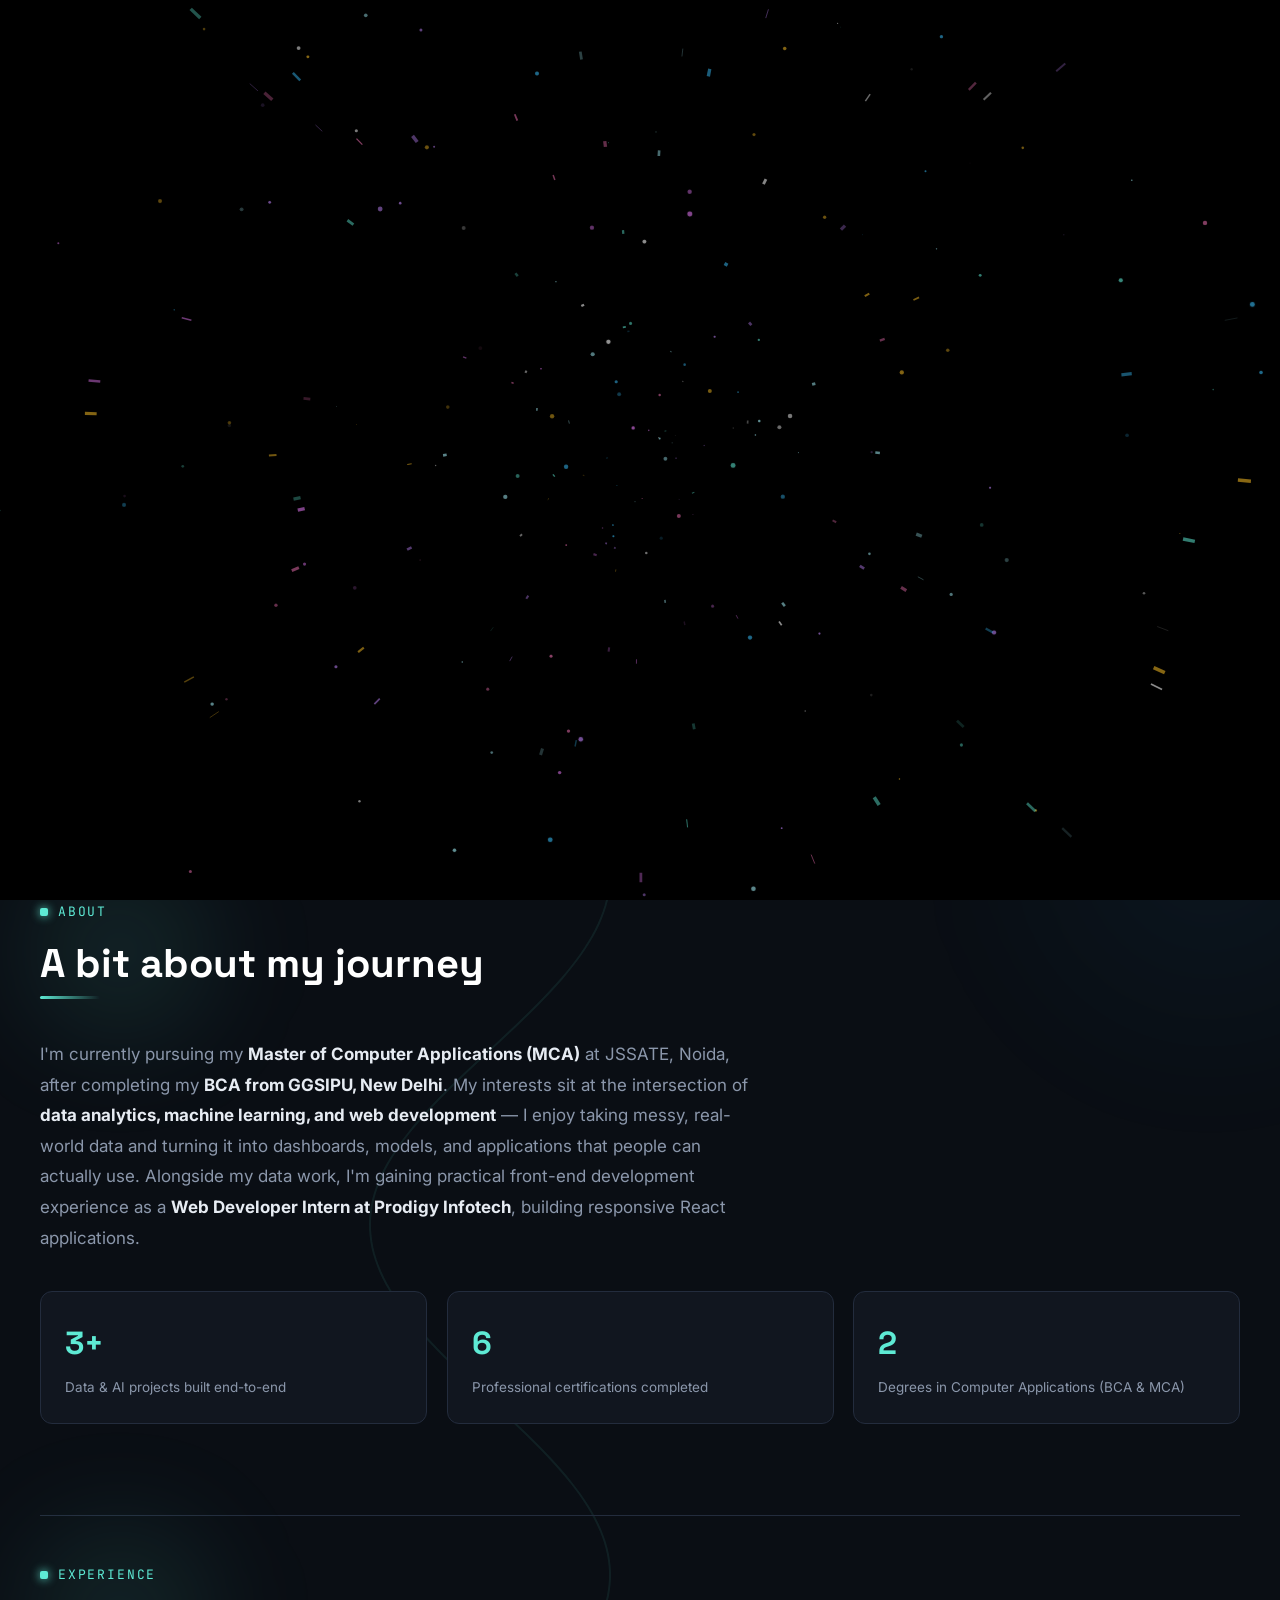
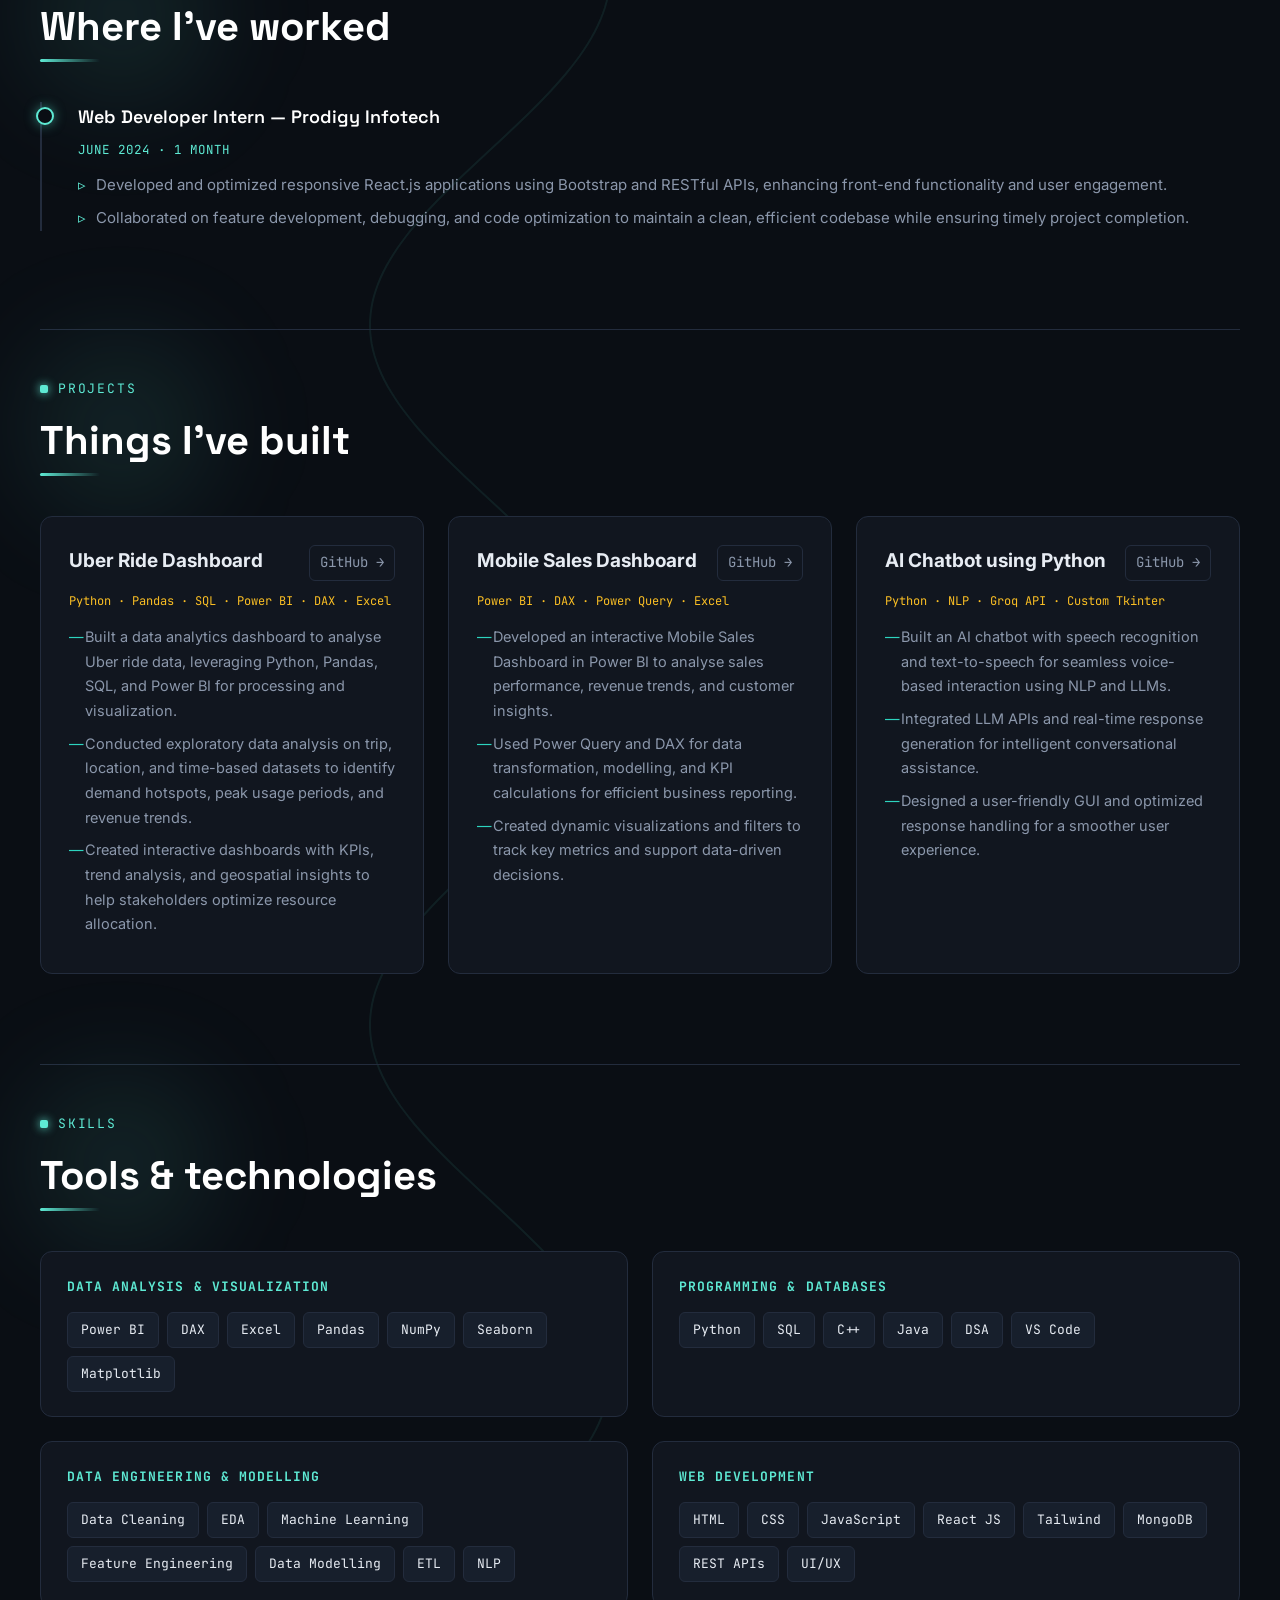
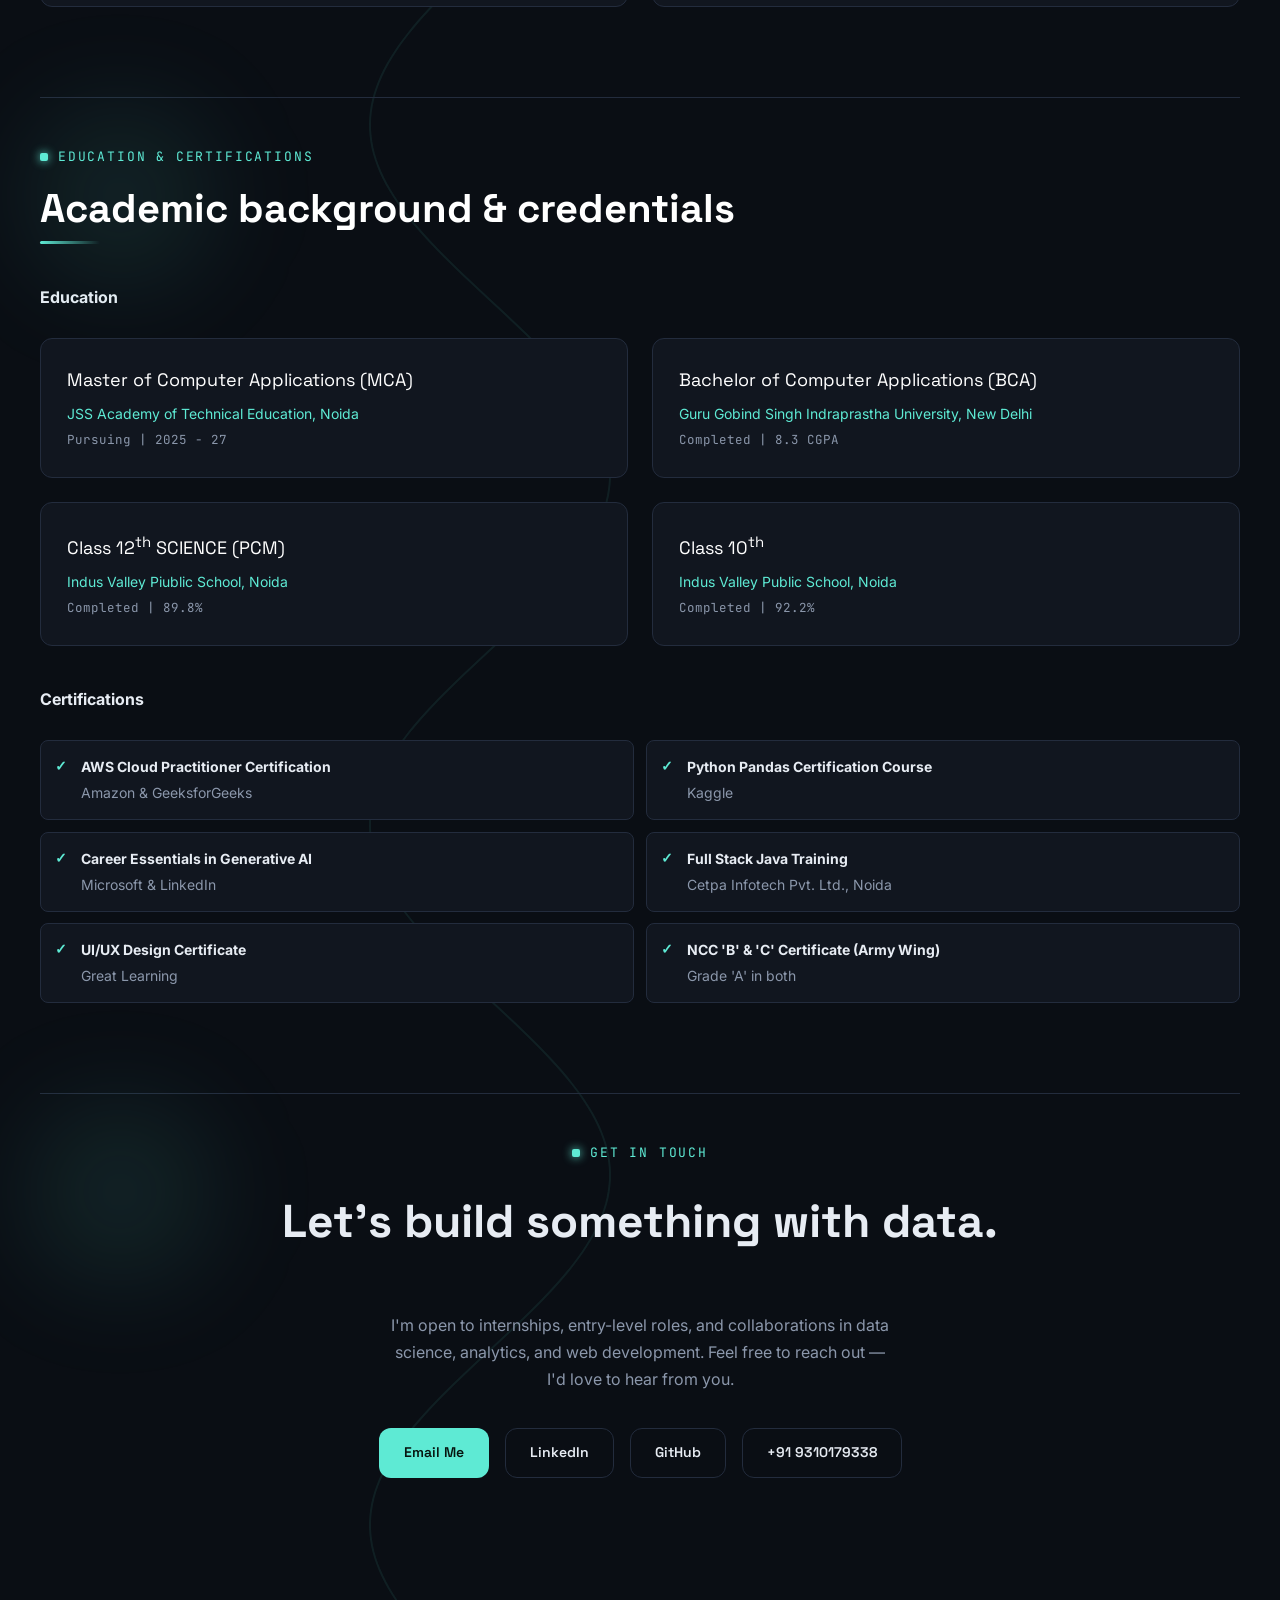
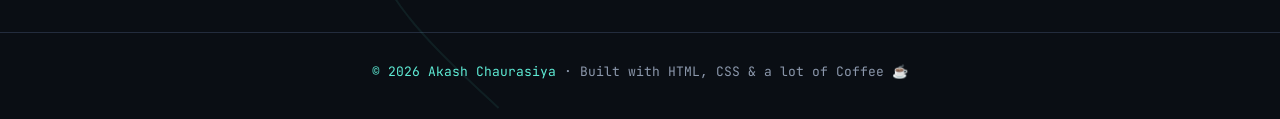
==== index.html @ 3602e700 "Rename portfolio.html to index.html" ====
<!DOCTYPE html>
<html lang="en">

<head>
    <meta charset="UTF-8">
    <meta name="viewport" content="width=device-width, initial-scale=1.0">
    <title>Akash Chaurasiya Portfolio</title>
    <link rel="preconnect" href="https://fonts.googleapis.com">
    <link rel="preconnect" href="https://fonts.gstatic.com" crossorigin>
    <link
        href="https://fonts.googleapis.com/css2?family=Space+Grotesk:wght@400;500;600;700&family=Inter:wght@400;500;600&family=JetBrains+Mono:wght@400;500;600&display=swap"
        rel="stylesheet">

    <link rel="stylesheet" href="style.css">
</head>

<body>
    <!-- CINEMATIC LETTERBOX -->
    <div id="lb-top"></div>
    <div id="lb-bottom"></div>

    <!-- BIG BANG INTRO OVERLAY -->
    <div id="bb-overlay">
        <canvas id="bb-canvas"></canvas>
        <div id="bb-flash"></div>
        <div id="bb-title">
            <div class="big">Welcome to my PORTFOLIO</div>
            <div class="sub">Data Science · AI/ML · Analytics</div>
        </div>
    </div>

    <!-- VIGNETTE -->
    <div id="vignette"></div>

    <!-- MAIN CONTENT -->
    <div id="main-content">

        <!-- BG -->
        <canvas id="starfield"></canvas>
        <div class="planet p1"></div>
        <div class="planet p2"></div>
        <div class="planet p3"></div>
        <div class="planet p4"></div>
        <div class="orb o1"></div>
        <div class="orb o2"></div>
        <div class="orb o3"></div>
        <div class="ship">
            <div class="trail"></div>
            <svg viewBox="0 0 64 64" fill="none" xmlns="http://www.w3.org/2000/svg">
                <path d="M32 2 C40 16 46 30 46 42 C46 50 40 56 32 60 C24 56 18 50 18 42 C18 30 24 16 32 2 Z"
                    fill="#cdd6e4" />
                <path d="M32 2 C40 16 46 30 46 42 C46 46 44 50 41 53 L32 30 Z" fill="#8b97ab" />
                <circle cx="32" cy="24" r="6" fill="#5eead4" />
                <path d="M18 42 C10 44 6 52 6 58 C12 56 18 52 22 46 Z" fill="#5eead4" />
                <path d="M46 42 C54 44 58 52 58 58 C52 56 46 52 42 46 Z" fill="#5eead4" />
                <path d="M27 58 C27 64 37 64 37 58 C34 60 30 60 27 58 Z" fill="#fbbf24" />
            </svg>
        </div>
        <div class="ship2">
            <div class="trail"></div>
            <svg viewBox="0 0 64 64" fill="none" xmlns="http://www.w3.org/2000/svg">
                <path d="M32 2 C40 16 46 30 46 42 C46 50 40 56 32 60 C24 56 18 50 18 42 C18 30 24 16 32 2 Z"
                    fill="#c084fc" />
                <circle cx="32" cy="24" r="5" fill="#e9d5ff" />
                <path d="M18 42 C10 44 6 52 6 58 C12 56 18 52 22 46 Z" fill="#a855f7" />
                <path d="M46 42 C54 44 58 52 58 58 C52 56 46 52 42 46 Z" fill="#a855f7" />
                <path d="M27 58 C27 64 37 64 37 58 C34 60 30 60 27 58 Z" fill="#fbbf24" />
            </svg>
        </div>
        <div class="rail L">
            <div class="beam" style="left:30%;animation-duration:6s;animation-delay:0s;"></div>
            <div class="beam" style="left:62%;animation-duration:8.5s;animation-delay:-3s;"></div>
            <div class="beam" style="left:82%;animation-duration:5s;animation-delay:-1.5s;"></div>
        </div>
        <div class="rail R">
            <div class="beam" style="left:24%;animation-duration:7s;animation-delay:-2s;"></div>
            <div class="beam" style="left:56%;animation-duration:5.5s;animation-delay:-4s;"></div>
            <div class="beam" style="left:78%;animation-duration:9.5s;animation-delay:0s;"></div>
        </div>

        <!-- SVG SCROLL PATH -->
        <div id="scroll-path-wrap">
            <svg id="scroll-path-svg" xmlns="http://www.w3.org/2000/svg">
                <defs>
                    <linearGradient id="pathGrad" x1="0%" y1="0%" x2="0%" y2="100%">
                        <stop offset="0%" stop-color="#5eead4" />
                        <stop offset="50%" stop-color="#38bdf8" />
                        <stop offset="100%" stop-color="#c084fc" />
                    </linearGradient>
                </defs>
                <path id="path-track" d="" />
                <path id="path-progress" d="" />
            </svg>
        </div>
        <div class="path-pointer" id="path-dot">
            <div class="pring"></div>
            <div class="pring"></div>
            <div class="pring"></div>
            <div class="ph"></div>
            <div class="pv"></div>
        </div>

        <!-- NAV -->
        <header>
            <nav>
                <div class="logo">akash<span>.</span>dev</div>
                <ul>
                    <li><a href="#about">About</a></li>
                    <li><a href="#experience">Experience</a></li>
                    <li><a href="#projects">Projects</a></li>
                    <li><a href="#skills">Skills</a></li>
                    <li><a href="#education">Education</a></li>
                    <li><a href="#contact">Contact</a></li>
                </ul>
            </nav>
        </header>

        <!-- HERO -->
        <section class="hero wrap">
            <div>
                <div class="hero-tag">Data Science · Machine Learning · Analytics</div>
                <h1>Hi, I'm <span class="glitch name" data-text="Akash Chaurasiya">Akash Chaurasiya</span> —<br>
                    I turn raw data into <span class="grad">decisions worth acting on.</span></h1>
                <p class="lead">MCA student and aspiring Data Scientist with hands-on experience in Python, SQL, Power
                    BI and full-stack development. I build dashboards, models and tools that make data easy to
                    understand and act on.</p>
                <div class="cta-row">
                    <a href="#projects" class="btn btn-p">View Projects</a>
                    <a href="#contact" class="btn btn-g">Get in Touch</a>
                    <a href="RESUME.pdf" class="btn btn-g" target="_blank">Download Resume</a>
                </div>
            </div>
            <div class="terminal">
                <div class="tbar">
                    <span class="dot r"></span><span class="dot y"></span><span class="dot g"></span>
                    <span class="ttitle">profile.py</span>
                </div>

                <div class="tbody">
                    <div><span class="c3">class</span> <span class="c1">DataScientist</span>:</div>
                    <div>&nbsp;&nbsp;<span class="c3">def</span> <span class="c1">__init__</span>(self):</div>
                    <div>&nbsp;&nbsp;&nbsp;&nbsp;self.name = <span class="c2">"Akash Chaurasiya"</span></div>
                    <div>&nbsp;&nbsp;&nbsp;&nbsp;self.role = <span class="c2">"Aspiring Data Scientist"</span></div>
                    <div>&nbsp;&nbsp;&nbsp;&nbsp;self.education = <span class="c2">"MCA, JSSATE Noida"</span></div>
                    <div>&nbsp;&nbsp;&nbsp;&nbsp;self.tools = [<span class="c2">"Python"</span>, <span
                            class="c2">"SQL"</span>, <span class="c2">"Power BI"</span>, <span
                            class="c2">"React"</span>,<span class="c2">"New technologies"</span>]</div>
                    <br>
                    <div>&nbsp;&nbsp;<span class="c3">def</span> <span class="c1">done</span>(self):</div>
                    <div>&nbsp;&nbsp;&nbsp;&nbsp;<span class="c3">return</span> <span class="c2">"Web Dev Intern @
                            Prodigy Infotech"</span></div>
                    <br>

                    <div class="typing-container">
                        <span class="out">&gt;&gt;&gt;&nbsp;</span><span id="type-line1" class="out"></span><span
                            id="cursor1" class="cursor"></span>
                    </div>

                    <div class="typing-container" id="output-wrapper" style="display: none; margin-top: 4px;">
                        <span id="type-line2" class="c2"></span><span id="cursor2" class="cursor"
                            style="display: none;"></span>
                    </div>
                </div>
            </div>
        </section>

        <!-- ABOUT -->
        <section id="about" class="wrap">
            <div class="sh rv">
                <div class="eyebrow">About</div>
                <h2 class="stitle">A bit about my journey</h2>
            </div>
            <p class="about-text rv">I'm currently pursuing my <strong>Master of Computer Applications (MCA)</strong> at
                JSSATE, Noida, after completing my <strong>BCA from GGSIPU, New Delhi</strong>. My interests sit at the
                intersection of <strong>data analytics, machine learning, and web development</strong> — I enjoy taking
                messy, real-world data and turning it into dashboards, models, and applications that people can actually
                use. Alongside my data work, I'm gaining practical front-end development experience as a <strong>Web
                    Developer Intern at Prodigy Infotech</strong>, building responsive React applications.</p>
            <div class="about-grid g3">
                <div class="rv stat">
                    <div class="num">3+</div>
                    <div class="num-label">Data &amp; AI projects built end-to-end</div>
                </div>
                <div class="rv stat">
                    <div class="num">6</div>
                    <div class="num-label">Professional certifications completed</div>
                </div>
                <div class="rv stat">
                    <div class="num">2</div>
                    <div class="num-label">Degrees in Computer Applications (BCA &amp; MCA)</div>
                </div>
            </div>
        </section>

        <!-- EXPERIENCE -->
        <section id="experience" class="wrap">
            <div class="sh rv">
                <div class="eyebrow">Experience</div>
                <h2 class="stitle">Where I've worked</h2>
            </div>
            <div class="timeline">
                <div class="rv tl-item">
                    <div class="tl-role">Web Developer Intern — Prodigy Infotech</div>
                    <div class="tl-meta">JUNE 2024 · 1 MONTH</div>
                    <ul>
                        <li>Developed and optimized responsive React.js applications using Bootstrap and RESTful APIs,
                            enhancing front-end functionality and user engagement.</li>
                        <li>Collaborated on feature development, debugging, and code optimization to maintain a clean,
                            efficient codebase while ensuring timely project completion.</li>
                    </ul>
                </div>
            </div>
        </section>

        <!-- PROJECTS -->
        <section id="projects" class="wrap">
            <div class="sh rv">
                <div class="eyebrow">Projects</div>
                <h2 class="stitle">Things I've built</h2>
            </div>
            <div class="pgrid g3">
                <div class="rv card">
                    <div class="card-head">
                        <h3>Uber Ride Dashboard</h3><a
                            href="https://github.com/Akash240620/Uber_Data_Analysis_Dashboard" class="card-link"
                            target="_blank">GitHub
                            →</a>
                    </div>
                    <div class="stack">Python · Pandas · SQL · Power BI · DAX · Excel</div>
                    <ul>
                        <li>Built a data analytics dashboard to analyse Uber ride data, leveraging Python, Pandas, SQL,
                            and Power BI for processing and visualization.</li>
                        <li>Conducted exploratory data analysis on trip, location, and time-based datasets to identify
                            demand hotspots, peak usage periods, and revenue trends.</li>
                        <li>Created interactive dashboards with KPIs, trend analysis, and geospatial insights to help
                            stakeholders optimize resource allocation.</li>
                    </ul>
                </div>
                <div class="rv card">
                    <div class="card-head">
                        <h3>Mobile Sales Dashboard</h3><a
                            href="https://github.com/Akash240620/Mobile-Sales-Dashboard-using-POWER-BI"
                            class="card-link" target="_blank">GitHub →</a>
                    </div>
                    <div class="stack">Power BI · DAX · Power Query · Excel</div>
                    <ul>
                        <li>Developed an interactive Mobile Sales Dashboard in Power BI to analyse sales performance,
                            revenue trends, and customer insights.</li>
                        <li>Used Power Query and DAX for data transformation, modelling, and KPI calculations for
                            efficient business reporting.</li>
                        <li>Created dynamic visualizations and filters to track key metrics and support data-driven
                            decisions.</li>
                    </ul>
                </div>
                <div class="rv card">
                    <div class="card-head">
                        <h3>AI Chatbot using Python</h3><a href="https://github.com/Akash240620/AI-Chatbot"
                            class="card-link" target="_blank">GitHub →</a>
                    </div>
                    <div class="stack">Python · NLP · Groq API · Custom Tkinter</div>
                    <ul>
                        <li>Built an AI chatbot with speech recognition and text-to-speech for seamless voice-based
                            interaction using NLP and LLMs.</li>
                        <li>Integrated LLM APIs and real-time response generation for intelligent conversational
                            assistance.</li>
                        <li>Designed a user-friendly GUI and optimized response handling for a smoother user experience.
                        </li>
                    </ul>
                </div>
            </div>
        </section>

        <!-- SKILLS -->
        <section id="skills" class="wrap">
            <div class="sh rv">
                <div class="eyebrow">Skills</div>
                <h2 class="stitle">Tools &amp; technologies</h2>
            </div>
            <div class="sgrid g4">
                <div class="rv sg">
                    <h4>Data Analysis &amp; Visualization</h4>
                    <div class="tag-row"><span class="tag">Power BI</span><span class="tag">DAX</span><span
                            class="tag">Excel</span><span class="tag">Pandas</span><span class="tag">NumPy</span><span
                            class="tag">Seaborn</span><span class="tag">Matplotlib</span></div>
                </div>
                <div class="rv sg">
                    <h4>Programming &amp; Databases</h4>
                    <div class="tag-row"><span class="tag">Python</span><span class="tag">SQL</span><span
                            class="tag">C++</span><span class="tag">Java</span><span class="tag">DSA</span><span
                            class="tag">VS Code</span></div>
                </div>
                <div class="rv sg">
                    <h4>Data Engineering &amp; Modelling</h4>
                    <div class="tag-row"><span class="tag">Data Cleaning</span><span class="tag">EDA</span><span
                            class="tag">Machine Learning</span><span class="tag">Feature Engineering</span><span
                            class="tag">Data Modelling</span><span class="tag">ETL</span><span class="tag">NLP</span>
                    </div>
                </div>
                <div class="rv sg">
                    <h4>Web Development</h4>
                    <div class="tag-row"><span class="tag">HTML</span><span class="tag">CSS</span><span
                            class="tag">JavaScript</span><span class="tag">React JS</span><span
                            class="tag">Tailwind</span><span class="tag">MongoDB</span><span class="tag">REST
                            APIs</span><span class="tag">UI/UX</span></div>
                </div>
            </div>
        </section>

        <!-- EDUCATION -->
        <section id="education" class="wrap">
            <div class="sh rv">
                <div class="eyebrow">Education &amp; Certifications</div>
                <h2 class="stitle">Academic background &amp; credentials</h2>
            </div>
            <div class="section-title">
                <h4>Education</h4><br>
            </div>
            <div class="egrid g2">
                <div class="rv ecard">
                    <div class="deg">Master of Computer Applications (MCA)</div>
                    <div class="sch">JSS Academy of Technical Education, Noida</div>
                    <div class="yr">Pursuing | 2025 - 27</div>
                </div>
                <div class="rv ecard">
                    <div class="deg">Bachelor of Computer Applications (BCA)</div>
                    <div class="sch">Guru Gobind Singh Indraprastha University, New Delhi</div>
                    <div class="yr">Completed | 8.3 CGPA</div>
                </div>
                <div class="rv ecard">
                    <div class="deg">Class 12<sup>th</sup> SCIENCE (PCM)</div>
                    <div class="sch">Indus Valley Piublic School, Noida</div>
                    <div class="yr">Completed | 89.8%</div>
                </div>
                <div class="rv ecard">
                    <div class="deg">Class 10<sup>th</sup></div>
                    <div class="sch">Indus Valley Public School, Noida</div>
                    <div class="yr">Completed | 92.2%</div>
                </div>
            </div>
            <div class="section-title">
                <h4>Certifications</h4><br>
            </div>
            <ul class="cert-list">
                <li class="rv"><strong>AWS Cloud Practitioner Certification</strong>Amazon &amp; GeeksforGeeks</li>
                <li class="rv"><strong>Python Pandas Certification Course</strong>Kaggle</li>
                <li class="rv"><strong>Career Essentials in Generative AI</strong>Microsoft &amp; LinkedIn</li>
                <li class="rv"><strong>Full Stack Java Training</strong>Cetpa Infotech Pvt. Ltd., Noida</li>
                <li class="rv"><strong>UI/UX Design Certificate</strong>Great Learning</li>
                <li class="rv"><strong>NCC 'B' &amp; 'C' Certificate (Army Wing)</strong>Grade 'A' in both</li>
            </ul>
        </section>

        <!-- CONTACT -->
        <section id="contact" class="wrap contact">
            <div class="sh rv" style="text-align:center;">
                <div class="eyebrow" style="justify-content:center;">Get in touch</div>
                <h2>Let's build something with data.</h2>
            </div>
            <p class="rv">I'm open to internships, entry-level roles, and collaborations in data science, analytics, and
                web development. Feel free to reach out — I'd love to hear from you.</p>
            <div class="clinks rv">
                <a href="https://mail.google.com/mail/?view=cm&fs=1&to=akash240204@gmail.com" class="btn btn-p"
                    target="_blank">Email Me</a>
                <a href="https://www.linkedin.com/in/akash-chaurasiya-486a8930b" class="btn btn-g"
                    target="_blank">LinkedIn</a>
                <a href="https://github.com/Akash240620" class="btn btn-g" target="_blank">GitHub</a>
                <a href="###" class="btn btn-g">+91 9310179338</a>
            </div>
        </section>

        <footer><span>&copy; 2026 Akash Chaurasiya</span> · Built with HTML, CSS &amp; a lot of Coffee ☕</footer>

    </div><!-- /main-content -->

    <script src="script.js"></script>

</body>

</html>
---- style.css ----
:root {
    --bg: #0a0e14;
    --surface: #11161f;
    --surface-2: #171f2c;
    --border: #232c3d;
    --text: #e7ecf3;
    --muted: #8b97ab;
    --accent: #5eead4;
    --accent-dim: #2dd4bf;
    --accent2: #fbbf24;
    --pink: #f472b6;
    --blue: #38bdf8;
    --purple: #c084fc;
    --radius: 12px;
    --maxw: 1200px;
}

* {
    margin: 0;
    padding: 0;
    box-sizing: border-box;
}

html {
    scroll-behavior: smooth;
    scroll-padding-top: 90px;
}

body {
    background: var(--bg);
    color: var(--text);
    font-family: 'Inter', sans-serif;
    font-size: 16px;
    line-height: 1.7;
    -webkit-font-smoothing: antialiased;
    overflow-x: hidden;
}

/* ===== FIXED BG LAYERS ===== */
#starfield {
    position: fixed;
    inset: 0;
    z-index: 0;
    pointer-events: none;
}

body::before {
    content: "";
    position: fixed;
    inset: 0;
    z-index: 0;
    background-image:
        linear-gradient(rgba(94, 234, 212, 0.03) 1px, transparent 1px),
        linear-gradient(90deg, rgba(94, 234, 212, 0.03) 1px, transparent 1px);
    background-size: 52px 52px;
    pointer-events: none;
}

body::after {
    content: "";
    position: fixed;
    inset: 0;
    z-index: 999;
    pointer-events: none;
    background: repeating-linear-gradient(to bottom,
            rgba(255, 255, 255, 0.016) 0px, rgba(255, 255, 255, 0.016) 1px,
            transparent 1px, transparent 4px);
    mix-blend-mode: overlay;
}

/* planets */
.planet {
    position: fixed;
    border-radius: 50%;
    z-index: 1;
    pointer-events: none;
}

.p1 {
    width: 130px;
    height: 130px;
    top: 6%;
    right: 5%;
    background: radial-gradient(circle at 35% 30%, #5eead4, #0f766e 60%, #042f2c);
    box-shadow: 0 0 60px rgba(94, 234, 212, 0.4), inset -14px -14px 28px rgba(0, 0, 0, 0.6);
    animation: pdrift 28s ease-in-out infinite;
}

.p1::after {
    content: "";
    position: absolute;
    top: 50%;
    left: -22%;
    width: 144%;
    height: 12px;
    border-radius: 50%;
    border: 1.5px solid rgba(94, 234, 212, 0.4);
    transform: translateY(-50%) rotate(-14deg);
    box-shadow: 0 0 10px rgba(94, 234, 212, 0.2);
}

.p2 {
    width: 68px;
    height: 68px;
    top: 52%;
    left: 3%;
    background: radial-gradient(circle at 38% 32%, #c084fc, #6d28d9 60%, #2e1065);
    box-shadow: 0 0 42px rgba(192, 132, 252, 0.35), inset -8px -8px 18px rgba(0, 0, 0, 0.5);
    animation: pdrift 34s ease-in-out infinite reverse;
}

.p3 {
    width: 44px;
    height: 44px;
    bottom: 9%;
    right: 13%;
    background: radial-gradient(circle at 35% 30%, #fbbf24, #b45309 60%, #451a03);
    box-shadow: 0 0 30px rgba(251, 191, 36, 0.35), inset -6px -6px 14px rgba(0, 0, 0, 0.5);
    animation: pdrift 22s ease-in-out infinite;
}

.p4 {
    width: 26px;
    height: 26px;
    top: 35%;
    left: 8%;
    background: radial-gradient(circle at 35% 30%, #f472b6, #be185d 60%, #500724);
    box-shadow: 0 0 20px rgba(244, 114, 182, 0.4);
    animation: pdrift 18s ease-in-out infinite reverse;
}

@keyframes pdrift {

    0%,
    100% {
        transform: translate(0, 0) rotate(0deg);
    }

    50% {
        transform: translate(-22px, 28px) rotate(10deg);
    }
}

/* spaceship 1 */
.ship {
    position: fixed;
    z-index: 1;
    pointer-events: none;
    filter: drop-shadow(0 0 12px rgba(94, 234, 212, 0.6));
    animation: shipFly 40s linear infinite;
}

.ship svg {
    width: 56px;
    height: 56px;
    transform: rotate(35deg);
}

.ship .trail {
    position: absolute;
    top: 50%;
    right: 100%;
    width: 160px;
    height: 3px;
    background: linear-gradient(to left, rgba(94, 234, 212, 0.8), transparent);
    transform: translateY(-50%);
    border-radius: 2px;
}

@keyframes shipFly {
    0% {
        transform: translate(-15vw, 10vh);
        opacity: 0;
    }

    6% {
        opacity: .9;
    }

    93% {
        opacity: .9;
    }

    100% {
        transform: translate(130vw, -60vh);
        opacity: 0;
    }
}

/* ship 2 — different timing & direction */
.ship2 {
    position: fixed;
    top: 65%;
    z-index: 1;
    pointer-events: none;
    filter: drop-shadow(0 0 8px rgba(192, 132, 252, 0.5));
    animation: shipFly2 58s linear infinite 18s;
}

.ship2 svg {
    width: 34px;
    height: 34px;
    transform: rotate(20deg);
}

.ship2 .trail {
    position: absolute;
    top: 50%;
    right: 100%;
    width: 90px;
    height: 2px;
    background: linear-gradient(to left, rgba(192, 132, 252, 0.8), transparent);
    transform: translateY(-50%);
    border-radius: 2px;
}

@keyframes shipFly2 {
    0% {
        transform: translate(-10vw, 0);
        opacity: 0;
    }

    5% {
        opacity: .85;
    }

    92% {
        opacity: .85;
    }

    100% {
        transform: translate(115vw, -30vh);
        opacity: 0;
    }
}

/* orbs */
.orb {
    position: fixed;
    border-radius: 50%;
    filter: blur(80px);
    z-index: 0;
    pointer-events: none;
    opacity: .45;
}

.o1 {
    width: 500px;
    height: 500px;
    top: -180px;
    left: -160px;
    background: radial-gradient(circle, rgba(94, 234, 212, 0.18), transparent 70%);
    animation: ofloat 24s ease-in-out infinite;
}

.o2 {
    width: 540px;
    height: 540px;
    bottom: -220px;
    right: -200px;
    background: radial-gradient(circle, rgba(56, 189, 248, 0.14), transparent 70%);
    animation: ofloat 30s ease-in-out infinite reverse;
}

.o3 {
    width: 360px;
    height: 360px;
    top: 42%;
    right: 8%;
    background: radial-gradient(circle, rgba(244, 114, 182, 0.1), transparent 70%);
    animation: ofloat 20s ease-in-out infinite 5s;
}

@keyframes ofloat {

    0%,
    100% {
        transform: translate(0, 0) scale(1);
    }

    50% {
        transform: translate(36px, -28px) scale(1.1);
    }
}

/* rails */
.rail {
    position: fixed;
    top: 0;
    bottom: 0;
    width: 80px;
    z-index: 1;
    pointer-events: none;
    overflow: hidden;
    opacity: .45;
}

.rail.L {
    left: 0;
}

.rail.R {
    right: 0;
}

.beam {
    position: absolute;
    width: 1px;
    height: 160px;
    transform: translateX(-50%);
    animation: railMove linear infinite;
}

.rail.L .beam {
    background: linear-gradient(to bottom, transparent, var(--accent), transparent);
    box-shadow: 0 0 6px var(--accent);
}

.rail.R .beam {
    background: linear-gradient(to bottom, transparent, var(--blue), transparent);
    box-shadow: 0 0 6px var(--blue);
}

@keyframes railMove {
    from {
        top: -180px;
    }

    to {
        top: 110%;
    }
}

@media(max-width:1360px) {
    .rail {
        display: none;
    }
}

/* ===== SVG SCROLL PATH ===== */
#scroll-path-wrap {
    position: absolute;
    left: 50%;
    top: 0;
    transform: translateX(-50%);
    width: 4px;
    z-index: 2;
    pointer-events: none;
}

#scroll-path-svg {
    width: 100%;
    overflow: visible;
}

#path-track {
    stroke: rgba(94, 234, 212, 0.08);
    stroke-width: 2;
    fill: none;
}

#path-progress {
    stroke: url(#pathGrad);
    stroke-width: 2;
    fill: none;
    stroke-linecap: round;
    filter: drop-shadow(0 0 5px rgba(94, 234, 212, 0.9));
}

/* ── sci-fi pointer at tip ── */
.path-pointer {
    position: fixed;
    z-index: 10;
    pointer-events: none;
    width: 48px;
    height: 48px;
    transform: translate(-50%, -50%);
}

/* outer ring */
.path-pointer::before {
    content: "";
    position: absolute;
    inset: 0;
    border-radius: 50%;
    border: 1.5px solid var(--accent);
    box-shadow: 0 0 12px rgba(94, 234, 212, 0.6), inset 0 0 8px rgba(94, 234, 212, 0.15);
    animation: pRingPulse 1.8s ease-in-out infinite;
}

@keyframes pRingPulse {

    0%,
    100% {
        transform: scale(1);
        opacity: 1;
    }

    50% {
        transform: scale(1.18);
        opacity: .6;
    }
}

/* inner dot */
.path-pointer::after {
    content: "";
    position: absolute;
    top: 50%;
    left: 50%;
    width: 8px;
    height: 8px;
    border-radius: 50%;
    background: var(--accent);
    transform: translate(-50%, -50%);
    box-shadow: 0 0 10px var(--accent), 0 0 22px rgba(94, 234, 212, 0.6);
    animation: pCorePulse 1.8s ease-in-out infinite;
}

@keyframes pCorePulse {

    0%,
    100% {
        box-shadow: 0 0 8px var(--accent), 0 0 18px rgba(94, 234, 212, 0.5);
    }

    50% {
        box-shadow: 0 0 16px var(--accent), 0 0 36px rgba(94, 234, 212, 0.8);
    }
}

/* crosshair lines */
.ph,
.pv {
    position: absolute;
    background: rgba(94, 234, 212, 0.55);
    border-radius: 1px;
}

.ph {
    left: 0;
    right: 0;
    top: 50%;
    height: 1px;
    transform: translateY(-50%);
}

.pv {
    top: 0;
    bottom: 0;
    left: 50%;
    width: 1px;
    transform: translateX(-50%);
}

/* expanding sonar rings */
.pring {
    position: absolute;
    inset: 0;
    border-radius: 50%;
    border: 1px solid var(--accent);
    opacity: 0;
    animation: sonar 2.4s ease-out infinite;
}

.pring:nth-child(2) {
    animation-delay: .8s;
}

.pring:nth-child(3) {
    animation-delay: 1.6s;
}

@keyframes sonar {
    0% {
        transform: scale(1);
        opacity: .7;
    }

    100% {
        transform: scale(2.4);
        opacity: 0;
    }
}

@media(prefers-reduced-motion:reduce) {

    .path-pointer::before,
    .path-pointer::after,
    .pring {
        animation: none;
    }
}

/* ===== NAV ===== */
header {
    position: sticky;
    top: 0;
    z-index: 50;
    background: rgba(10, 14, 20, 0.82);
    backdrop-filter: blur(12px);
    border-bottom: 1px solid var(--border);
}

nav {
    max-width: var(--maxw);
    margin: 0 auto;
    padding: 16px 32px;
    display: flex;
    align-items: center;
    justify-content: space-between;
}

.logo {
    font-family: 'JetBrains Mono', monospace;
    font-weight: 700;
    font-size: 17px;
    color: #fff;
}

.logo span {
    color: var(--accent);
    animation: lGlow 2.4s ease-in-out infinite;
}

@keyframes lGlow {

    0%,
    100% {
        text-shadow: 0 0 4px rgba(94, 234, 212, 0.4);
    }

    50% {
        text-shadow: 0 0 16px rgba(94, 234, 212, 1);
    }
}

nav ul {
    display: flex;
    gap: 30px;
    list-style: none;
}

nav ul a {
    color: var(--muted);
    font-size: 14px;
    font-weight: 500;
    transition: color .15s ease;
    text-decoration: none;
}

nav ul a:hover {
    background: linear-gradient(90deg, #FFD54F, #FFB300);
    background-clip: text;
    -webkit-background-clip: text;
    color: transparent;
    -webkit-text-fill-color: transparent;
    text-decoration: underline;
}

/* ===== BIG BANG INTRO ===== */
#bb-overlay {
    position: fixed;
    inset: 0;
    z-index: 9000;
    background: #000;
    display: flex;
    align-items: center;
    justify-content: center;
    overflow: hidden;
}

#bb-canvas {
    position: absolute;
    inset: 0;
    width: 100%;
    height: 100%;
}

/* shockwave rings */
.sw-ring {
    position: absolute;
    top: 50%;
    left: 50%;
    border-radius: 50%;
    border: 2px solid transparent;
    transform: translate(-50%, -50%) scale(0);
    opacity: 0;
    pointer-events: none;
}

/* centre flash */
#bb-flash {
    position: absolute;
    inset: 0;
    background: radial-gradient(circle at 50% 50%, #fff 0%, rgba(94, 234, 212, 0.9) 15%, rgba(56, 189, 248, 0.6) 35%, transparent 70%);
    opacity: 0;
    pointer-events: none;
    transition: none;
}

/* cinematic letterbox bars */
#lb-top,
#lb-bottom {
    position: fixed;
    left: 0;
    right: 0;
    z-index: 8999;
    background: #000;
    transition: height 1.4s cubic-bezier(.77, 0, .18, 1);
}

#lb-top {
    top: 0;
    height: 12vh;
}

#lb-bottom {
    bottom: 0;
    height: 12vh;
}

.lb-gone #lb-top,
.lb-gone #lb-bottom {
    height: 0;
}

/* title reveal during bang */
#bb-title {
    position: absolute;
    z-index: 10;
    text-align: center;
    opacity: 0;
    transform: scale(0.4);
    font-family: 'Space Grotesk', sans-serif;
    color: #fff;
    pointer-events: none;
    transition: none;
}

#bb-title .big {
    font-size: clamp(36px, 7vw, 80px);
    font-weight: 700;
    letter-spacing: -.02em;
    background: linear-gradient(90deg, #5eead4, #38bdf8, #c084fc);
    -webkit-background-clip: text;
    background-clip: text;
    color: transparent;
}

#bb-title .sub {
    font-family: 'JetBrains Mono', monospace;
    font-size: clamp(12px, 2vw, 18px);
    color: rgba(255, 255, 255, 0.7);
    letter-spacing: .2em;
    text-transform: uppercase;
    margin-top: 12px;
}

/* main content hidden until bang done */
#main-content {
    opacity: 0;
    transition: opacity 1s ease;
}

#main-content.visible {
    opacity: 1;
}

/* depth / 3-D perspective on page load in */
.cinematic-in {
    animation: cinematicReveal 1.2s cubic-bezier(.22, 1, .36, 1) both;
}

@keyframes cinematicReveal {
    0% {
        opacity: 0;
        transform: perspective(1200px) rotateX(14deg) translateY(60px) scale(0.94);
    }

    100% {
        opacity: 1;
        transform: perspective(1200px) rotateX(0deg) translateY(0) scale(1);
    }
}

/* 3-D card tilt on hover */
.card {
    transform-style: preserve-3d;
    transition: transform .22s ease, border-color .22s ease, box-shadow .22s ease;
}

/* vignette for cinematic feel */
#vignette {
    position: fixed;
    inset: 0;
    z-index: 1;
    pointer-events: none;
    background: radial-gradient(ellipse at 50% 50%, transparent 55%, rgba(0, 0, 0, 0.65) 100%);
}

@media(prefers-reduced-motion:reduce) {
    #bb-overlay {
        display: none !important;
    }

    #main-content {
        opacity: 1 !important;
    }

    #lb-top,
    #lb-bottom {
        height: 0 !important;
    }
}

.wrap {
    max-width: var(--maxw);
    margin: 0 auto;
    padding-top: 0px;
    /* padding: 0 32px; */
    position: relative;
    z-index: 2;
}

section {
    padding: 60px 0 90px;
    scroll-margin-top: 90px;
    position: relative;
    z-index: 2;
}

section+section {
    border-top: 1px solid var(--border);
    padding-top: 90px;
}

/* ===== SECTION HEADS ===== */
.sh {
    margin: 48px 0 52px;
    position: relative;
}

.sh::before {
    content: "";
    position: absolute;
    top: -70px;
    left: -90px;
    width: 340px;
    height: 240px;
    background: radial-gradient(circle, rgba(94, 234, 212, 0.13), transparent 68%);
    filter: blur(44px);
    z-index: -1;
    pointer-events: none;
    animation: shGlow 7s ease-in-out infinite;
}

@keyframes shGlow {

    0%,
    100% {
        opacity: .5;
        transform: scale(1);
    }

    50% {
        opacity: 1;
        transform: scale(1.18);
    }
}

.eyebrow {
    font-family: 'JetBrains Mono', monospace;
    font-size: 13px;
    color: var(--accent);
    letter-spacing: 0.14em;
    text-transform: uppercase;
    margin-bottom: 18px;
    display: flex;
    align-items: center;
    gap: 10px;
}

.eyebrow::before {
    content: "";
    width: 8px;
    height: 8px;
    background: var(--accent);
    border-radius: 2px;
    box-shadow: 0 0 10px var(--accent);
    animation: blip 1.6s ease-in-out infinite;
}

@keyframes blip {

    0%,
    100% {
        opacity: 1;
        box-shadow: 0 0 6px var(--accent);
    }

    50% {
        opacity: .3;
        box-shadow: 0 0 18px var(--accent);
    }
}

.stitle {
    font-family: 'Space Grotesk', sans-serif;
    font-size: clamp(28px, 4vw, 40px);
    font-weight: 700;
    color: #fff;
    margin: 0 0 0;
    line-height: 1.15;
    position: relative;
    display: inline-block;
}

.stitle::after {
    content: "";
    position: absolute;
    left: 0;
    bottom: -12px;
    width: 60px;
    height: 3px;
    border-radius: 2px;
    background: linear-gradient(90deg, var(--accent), transparent);
    animation: ulGlow 2.6s ease-in-out infinite;
}

@keyframes ulGlow {

    0%,
    100% {
        width: 60px;
        box-shadow: 0 0 4px rgba(94, 234, 212, 0.4);
    }

    50% {
        width: 90px;
        box-shadow: 0 0 16px rgba(94, 234, 212, 0.9);
    }
}

/* ===== REVEAL ===== */
.rv {
    opacity: 0;
    transform: translateY(44px) scale(0.93);
    transition: opacity .75s cubic-bezier(.22, 1, .36, 1), transform .75s cubic-bezier(.22, 1, .36, 1);
    will-change: transform, opacity;
}

.rv.in {
    opacity: 1;
    transform: translateY(0) scale(1);
}

.sh.rv {
    transform: translateY(54px) scale(0.95);
}

.sh.rv.in {
    transform: translateY(0) scale(1);
}

/* stagger */
.g2>.rv:nth-child(1),
.g3>.rv:nth-child(1),
.g4>.rv:nth-child(1) {
    transition-delay: .04s;
}

.g2>.rv:nth-child(2),
.g3>.rv:nth-child(2),
.g4>.rv:nth-child(2) {
    transition-delay: .13s;
}

.g3>.rv:nth-child(3),
.g4>.rv:nth-child(3) {
    transition-delay: .22s;
}

.g4>.rv:nth-child(4) {
    transition-delay: .31s;
}

.cert-list .rv:nth-child(1) {
    transition-delay: .04s;
}

.cert-list .rv:nth-child(2) {
    transition-delay: .12s;
}

.cert-list .rv:nth-child(3) {
    transition-delay: .20s;
}

.cert-list .rv:nth-child(4) {
    transition-delay: .28s;
}

.cert-list .rv:nth-child(5) {
    transition-delay: .36s;
}

.cert-list .rv:nth-child(6) {
    transition-delay: .44s;
}

@media(prefers-reduced-motion:reduce) {
    .rv {
        opacity: 1;
        transform: none;
        transition: none;
    }
}

/* ===== HERO ===== */
.hero {
    padding: 120px 0 90px;
    display: grid;
    grid-template-columns: 1.15fr 1fr;
    gap: 60px;
    align-items: center;
    position: relative;
}

.hero::before {
    content: "";
    position: absolute;
    top: -100px;
    left: 50%;
    width: 1000px;
    height: 680px;
    transform: translateX(-50%);
    z-index: -1;
    pointer-events: none;
    background:
        radial-gradient(circle at 28% 28%, rgba(94, 234, 212, 0.17), transparent 52%),
        radial-gradient(circle at 72% 62%, rgba(56, 189, 248, 0.14), transparent 52%),
        radial-gradient(circle at 50% 82%, rgba(192, 132, 252, 0.1), transparent 52%);
    filter: blur(55px);
    animation: aurora 16s ease-in-out infinite alternate;
}

@keyframes aurora {
    0% {
        transform: translateX(-50%) rotate(0deg) scale(1);
    }

    100% {
        transform: translateX(-46%) rotate(10deg) scale(1.14);
    }
}

.hero-tag {
    font-family: 'JetBrains Mono', monospace;
    color: var(--accent);
    font-size: 13px;
    letter-spacing: .15em;
    text-transform: uppercase;
    margin-bottom: 18px;
}

.hero h1 {
    font-family: 'Space Grotesk', sans-serif;
    font-size: clamp(36px, 5.5vw, 60px);
    line-height: 1.07;
    margin-bottom: 20px;
    font-weight: 700;
}

.name {
    background: linear-gradient(90deg, #f3f040, #df3442, #f3f040);
    background-size: 200% auto;
    -webkit-background-clip: text;
    background-clip: text;
    color: transparent;
    animation: nameShift 5s linear infinite;
}

@keyframes nameShift {
    to {
        background-position: 200% center;
    }
}

.grad {
    background: linear-gradient(90deg, var(--accent), var(--blue), var(--purple), var(--accent));
    background-size: 300% auto;
    -webkit-background-clip: text;
    background-clip: text;
    color: transparent;
    animation: gradShift 8s ease-in-out infinite;
}

@keyframes gradShift {
    0% {
        background-position: 0% 50%;
    }

    50% {
        background-position: 100% 50%;
    }

    100% {
        background-position: 0% 50%;
    }
}

/* glitch */
.glitch {
    position: relative;
    display: inline-block;
}

.glitch::before,
.glitch::after {
    content: attr(data-text);
    position: absolute;
    left: 0;
    top: 0;
    width: 100%;
    background: transparent;
    overflow: hidden;
}

.glitch::before {
    clip-path: inset(0 0 60% 0);
    transform: translate(-2px, 0);
    text-shadow: -1px 0 var(--blue);
    animation: g1 6s infinite linear;
}

.glitch::after {
    clip-path: inset(60% 0 0 0);
    transform: translate(2px, 0);
    color: var(--pink);
    text-shadow: 1px 0 var(--pink);
    animation: g2 6s infinite linear;
}

@keyframes g1 {

    0%,
    91%,
    100% {
        opacity: 0;
    }

    92% {
        opacity: 1;
        transform: translate(-3px, 1px);
        clip-path: inset(10% 0 50% 0);
    }

    95% {
        opacity: 1;
        transform: translate(2px, -1px);
        clip-path: inset(38% 0 22% 0);
    }

    97% {
        opacity: 0;
    }
}

@keyframes g2 {

    0%,
    90%,
    100% {
        opacity: 0;
    }

    91% {
        opacity: 1;
        transform: translate(3px, -1px);
        clip-path: inset(50% 0 10% 0);
    }

    96% {
        opacity: 1;
        transform: translate(-2px, 1px);
        clip-path: inset(22% 0 44% 0);
    }

    98% {
        opacity: 0;
    }
}

.lead {
    color: var(--muted);
    font-size: 17px;
    max-width: 520px;
    margin-bottom: 34px;
}

.cta-row {
    display: flex;
    gap: 14px;
    flex-wrap: wrap;
}

/* ===== BUTTONS ===== */
.btn {
    display: inline-flex;
    align-items: center;
    gap: 8px;
    padding: 12px 24px;
    border-radius: var(--radius);
    font-weight: 600;
    font-size: 14px;
    font-family: 'Space Grotesk', sans-serif;
    transition: all .18s ease;
    border: 1px solid transparent;
    position: relative;
    overflow: hidden;
    text-decoration: none;
}

.btn-p {
    background: var(--accent);
    color: #07140f;
}

.btn-p::before {
    content: "";
    position: absolute;
    top: 0;
    left: -75%;
    width: 50%;
    height: 100%;
    background: linear-gradient(120deg, transparent, rgba(255, 255, 255, 0.6), transparent);
    transform: skewX(-20deg);
    animation: shimmer 3s ease-in-out infinite;
}

@keyframes shimmer {
    0% {
        left: -75%;
    }

    55% {
        left: 130%;
    }

    100% {
        left: 130%;
    }
}

.btn-p:hover {
    background: #86f4e1;
    text-decoration: none;
    transform: translateY(-2px);
    box-shadow: 0 0 26px rgba(94, 234, 212, 0.6);
}

.btn-g {
    border: 1px solid var(--border);
    color: var(--text);
}

.btn-g:hover {
    border-color: var(--accent);
    color: var(--accent);
    text-decoration: none;
    transform: translateY(-2px);
    box-shadow: 0 0 16px rgba(94, 234, 212, 0.25);
}

/* ============================================================
   TERMINAL WINDOW LAYOUT
============================================================ */
.terminal {
    background: var(--surface);
    border: 1px solid var(--border);
    border-radius: var(--radius);
    overflow: hidden;
    position: relative;
    box-shadow: 0 24px 60px -30px rgba(94, 234, 212, 0.22);
}

/* Animated Conic Gradient Border Effect */
.terminal::after {
    content: "";
    position: absolute;
    inset: -1px;
    border-radius: var(--radius);
    background: conic-gradient(from var(--ang, 0deg), transparent 0%, var(--accent) 8%, transparent 20%);
    -webkit-mask: linear-gradient(#fff 0 0) content-box, linear-gradient(#fff 0 0);
    mask: linear-gradient(#fff 0 0) content-box, linear-gradient(#fff 0 0);
    -webkit-mask-composite: xor;
    mask-composite: exclude;
    pointer-events: none;
    animation: rotBorder 5s linear infinite;
    opacity: .9;
}

@keyframes rotBorder {
    to {
        --ang: 360deg;
    }
}

@property --ang {
    syntax: '<angle>';
    initial-value: 0deg;
    inherits: false;
}

/* ============================================================
   TERMINAL HEADER / TITLE BAR
============================================================ */
.tbar {
    display: flex;
    align-items: center;
    gap: 8px;
    padding: 10px 14px;
    border-bottom: 1px solid var(--border);
    background: var(--surface-2);
}

.dot {
    width: 11px;
    height: 11px;
    border-radius: 50%;
}

.dot.r {
    background: #ff5f57;
}

.dot.y {
    background: #febc2e;
}

.dot.g {
    background: #28c840;
}

.ttitle {
    margin-left: 8px;
    font-family: 'JetBrains Mono', monospace;
    font-size: 12px;
    color: var(--muted);
}

/* ============================================================
   TERMINAL BODY & SYNTAX HIGHLIGHTING
============================================================ */
.tbody {
    padding: 22px 20px;
    font-family: 'JetBrains Mono', monospace;
    font-size: 13.5px;
    line-height: 1.9;
    color: #cdd6e4;
    min-height: 230px;
}

.c1 {
    color: var(--accent);
}

.c2 {
    color: var(--accent2);
}

.c3 {
    color: var(--purple);
}

.out {
    color: var(--muted);
}

/* ============================================================
   TYPING ENGINE TIMELINE UTILITIES
============================================================ */
.typing-container {
    display: block;
    min-height: 25px;
    /* Holds structural space while text is loading */
}

.cursor {
    display: inline-block;
    width: 8px;
    height: 16px;
    background: var(--accent);
    vertical-align: middle;
    animation: blink 1s steps(1) infinite;
    margin-left: 4px;
    /* Slight natural spacing buffer */
}

@keyframes blink {
    50% {
        opacity: 0;
    }
}


/* ===== ABOUT ===== */
.about-text {
    color: var(--muted);
    font-size: 17px;
    max-width: 720px;
    line-height: 1.8;
}

.about-text strong {
    color: var(--text);
}

.about-grid {
    display: grid;
    grid-template-columns: repeat(3, 1fr);
    gap: 20px;
    margin-top: 38px;
}

.stat {
    background: var(--surface);
    border: 1px solid var(--border);
    border-radius: var(--radius);
    padding: 24px;
    transition: border-color .2s ease, transform .2s ease;
}

.stat:hover {
    border-color: var(--accent-dim);
    transform: translateY(-3px);
}

.num {
    font-family: 'Space Grotesk', sans-serif;
    font-size: 32px;
    font-weight: 700;
    color: var(--accent);
    margin-bottom: 6px;
    animation: numGlow 3s ease-in-out infinite;
}

@keyframes numGlow {

    0%,
    100% {
        text-shadow: 0 0 4px rgba(94, 234, 212, 0.3);
    }

    50% {
        text-shadow: 0 0 18px rgba(94, 234, 212, 0.9);
    }
}

.num-label {
    font-size: 13.5px;
    color: var(--muted);
}

/* ===== TIMELINE ===== */
.timeline {
    position: relative;
    padding-left: 36px;
    border-left: 2px solid var(--border);
}

.tl-item {
    position: relative;
    padding-bottom: 42px;
}

.tl-item:last-child {
    padding-bottom: 0;
}

.tl-item::before {
    content: "";
    position: absolute;
    left: -42px;
    top: 5px;
    width: 14px;
    height: 14px;
    border-radius: 50%;
    background: var(--bg);
    border: 2px solid var(--accent);
    box-shadow: 0 0 12px rgba(94, 234, 212, 0.5);
    animation: dotGlow 2s ease-in-out infinite;
}

@keyframes dotGlow {

    0%,
    100% {
        box-shadow: 0 0 8px rgba(94, 234, 212, 0.4);
    }

    50% {
        box-shadow: 0 0 20px rgba(94, 234, 212, 0.9);
    }
}

.tl-role {
    font-size: 18px;
    color: #fff;
    font-weight: 600;
    font-family: 'Space Grotesk', sans-serif;
}

.tl-meta {
    font-family: 'JetBrains Mono', monospace;
    font-size: 12.5px;
    color: var(--accent);
    margin: 6px 0 12px;
}

.tl-item ul {
    list-style: none;
    color: var(--muted);
    font-size: 15px;
}

.tl-item ul li {
    position: relative;
    padding-left: 18px;
    margin-bottom: 8px;
}

.tl-item ul li::before {
    content: "▹";
    position: absolute;
    left: 0;
    color: var(--accent);
}

/* ===== PROJECTS ===== */
.pgrid {
    display: grid;
    grid-template-columns: repeat(auto-fit, minmax(300px, 1fr));
    gap: 24px;
}

.card {
    background: var(--surface);
    border: 1px solid var(--border);
    border-radius: var(--radius);
    padding: 28px;
    display: flex;
    flex-direction: column;
    position: relative;
    overflow: hidden;
    transition: transform .22s ease, border-color .22s ease, box-shadow .22s ease;
}

.card:hover {
    transform: translateY(-5px);
    border-color: var(--accent-dim);
    box-shadow: 0 0 0 1px rgba(94, 234, 212, 0.15), 0 22px 44px -24px rgba(94, 234, 212, 0.4);
}

/* scan sweep on hover */
.card::before {
    content: "";
    position: absolute;
    top: 0;
    left: 0;
    right: 0;
    height: 2px;
    background: linear-gradient(90deg, transparent, var(--accent), transparent);
    transform: scaleX(0);
    transform-origin: left;
    transition: transform .5s ease;
}

.card:hover::before {
    transform: scaleX(1);
}

/* inner glow on hover */
.card::after {
    content: "";
    position: absolute;
    inset: 0;
    border-radius: var(--radius);
    background: radial-gradient(ellipse at 50% 0%, rgba(94, 234, 212, 0.06), transparent 65%);
    opacity: 0;
    transition: opacity .3s ease;
    pointer-events: none;
}

.card:hover::after {
    opacity: 1;
}

.card-head {
    display: flex;
    justify-content: space-between;
    align-items: flex-start;
    margin-bottom: 10px;
    gap: 12px;
}

.card h3 {
    font-size: 19px;
    flex: 1;
    min-width: 0;
}

.card-link {
    font-family: 'JetBrains Mono', monospace;
    font-size: 14px;
    color: var(--muted);
    border: 1px solid var(--border);
    border-radius: 6px;
    padding: 5px 10px;
    transition: all .15s ease;
    white-space: nowrap;
    flex-shrink: 0;
    align-self: flex-start;
    text-decoration: none;
}

.card-link:hover {
    color: var(--accent);
    border-color: var(--accent);
    text-decoration: none;
}

.stack {
    font-family: 'JetBrains Mono', monospace;
    font-size: 12px;
    color: var(--accent2);
    margin-bottom: 14px;
}

.card ul {
    list-style: none;
    color: var(--muted);
    font-size: 14.5px;
    flex-grow: 1;
}

.card ul li {
    position: relative;
    padding-left: 16px;
    margin-bottom: 8px;
}

.card ul li::before {
    content: "—";
    position: absolute;
    left: 0;
    color: var(--accent-dim);
}

/* ===== SKILLS ===== */
.sgrid {
    display: grid;
    grid-template-columns: repeat(2, 1fr);
    gap: 24px;
}

.sg {
    background: var(--surface);
    border: 1px solid var(--border);
    border-radius: var(--radius);
    padding: 24px 26px;
    transition: border-color .2s ease;
}

.sg:hover {
    border-color: rgba(94, 234, 212, 0.3);
}

.sg h4 {
    font-family: 'JetBrains Mono', monospace;
    font-size: 13px;
    color: var(--accent);
    text-transform: uppercase;
    letter-spacing: .08em;
    margin-bottom: 14px;
}

.tag-row {
    display: flex;
    flex-wrap: wrap;
    gap: 8px;
}

.tag {
    font-size: 13px;
    padding: 6px 13px;
    border-radius: 6px;
    background: var(--surface-2);
    border: 1px solid var(--border);
    color: var(--text);
    font-family: 'JetBrains Mono', monospace;
    transition: all .2s ease;
}

.tag:hover {
    border-color: var(--accent);
    color: var(--accent);
    box-shadow: 0 0 10px rgba(94, 234, 212, 0.3);
    transform: translateY(-2px);
}

/* ===== EDUCATION ===== */
.egrid {
    display: grid;
    grid-template-columns: 1fr 1fr;
    gap: 24px;
    margin-bottom: 40px;
}

.ecard {
    background: var(--surface);
    border: 1px solid var(--border);
    border-radius: var(--radius);
    padding: 26px;
    transition: border-color .2s ease, transform .2s ease;
}

.ecard:hover {
    border-color: var(--accent-dim);
    transform: translateY(-3px);
}

.ecard .deg {
    font-size: 18px;
    color: #fff;
    font-family: 'Space Grotesk', sans-serif;
    margin-bottom: 6px;
}

.ecard .sch {
    color: var(--accent);
    font-size: 14px;
    margin-bottom: 4px;
}

.ecard .yr {
    font-family: 'JetBrains Mono', monospace;
    font-size: 12.5px;
    color: var(--muted);
}

.cert-list {
    list-style: none;
    display: grid;
    grid-template-columns: 1fr 1fr;
    gap: 12px;
}

.cert-list li {
    background: var(--surface);
    border: 1px solid var(--border);
    border-radius: 8px;
    padding: 14px 16px 14px 40px;
    font-size: 14px;
    color: var(--muted);
    position: relative;
    transition: border-color .2s ease;
}

.cert-list li:hover {
    border-color: var(--accent-dim);
}

.cert-list li::before {
    content: "✓";
    position: absolute;
    left: 14px;
    top: 14px;
    color: var(--accent);
    font-weight: 700;
    font-family: 'JetBrains Mono', monospace;
}

.cert-list li strong {
    color: var(--text);
    display: block;
    margin-bottom: 2px;
}

/* ===== CONTACT ===== */
.contact {
    text-align: center;
}

.contact h2 {
    font-size: clamp(28px, 5vw, 46px);
    margin-bottom: 16px;
    font-family: 'Space Grotesk', sans-serif;
}

.contact p {
    color: var(--muted);
    max-width: 500px;
    margin: 0 auto 34px;
}

.clinks {
    display: flex;
    justify-content: center;
    gap: 16px;
    flex-wrap: wrap;
    margin-bottom: 64px;
}

footer {
    text-align: center;
    padding: 28px 0;
    font-family: 'JetBrains Mono', monospace;
    font-size: 13px;
    color: var(--muted);
    border-top: 1px solid var(--border);
}

footer span {
    color: var(--accent);
}

/* ===== LOGO ===== */
.logo span {
    color: var(--accent);
}

/* ===== RESPONSIVE ===== */
@media(max-width:860px) {
    .hero {
        grid-template-columns: 1fr;
        padding: 70px 0 60px;
    }

    .about-grid {
        grid-template-columns: 1fr;
    }

    .sgrid {
        grid-template-columns: 1fr;
    }

    .egrid {
        grid-template-columns: 1fr;
    }

    .cert-list {
        grid-template-columns: 1fr;
    }

    nav ul {
        display: none;
    }

    section {
        padding: 80px 0 60px;
    }

    .sh {
        margin: 0 0 38px;
    }
}

a:focus-visible,
.btn:focus-visible {
    outline: 2px solid var(--accent);
    outline-offset: 2px;
}

@media(prefers-reduced-motion:reduce) {
    * {
        animation-duration: .01ms !important;
        transition-duration: .01ms !important;
    }

    html {
        scroll-behavior: auto;
    }
}
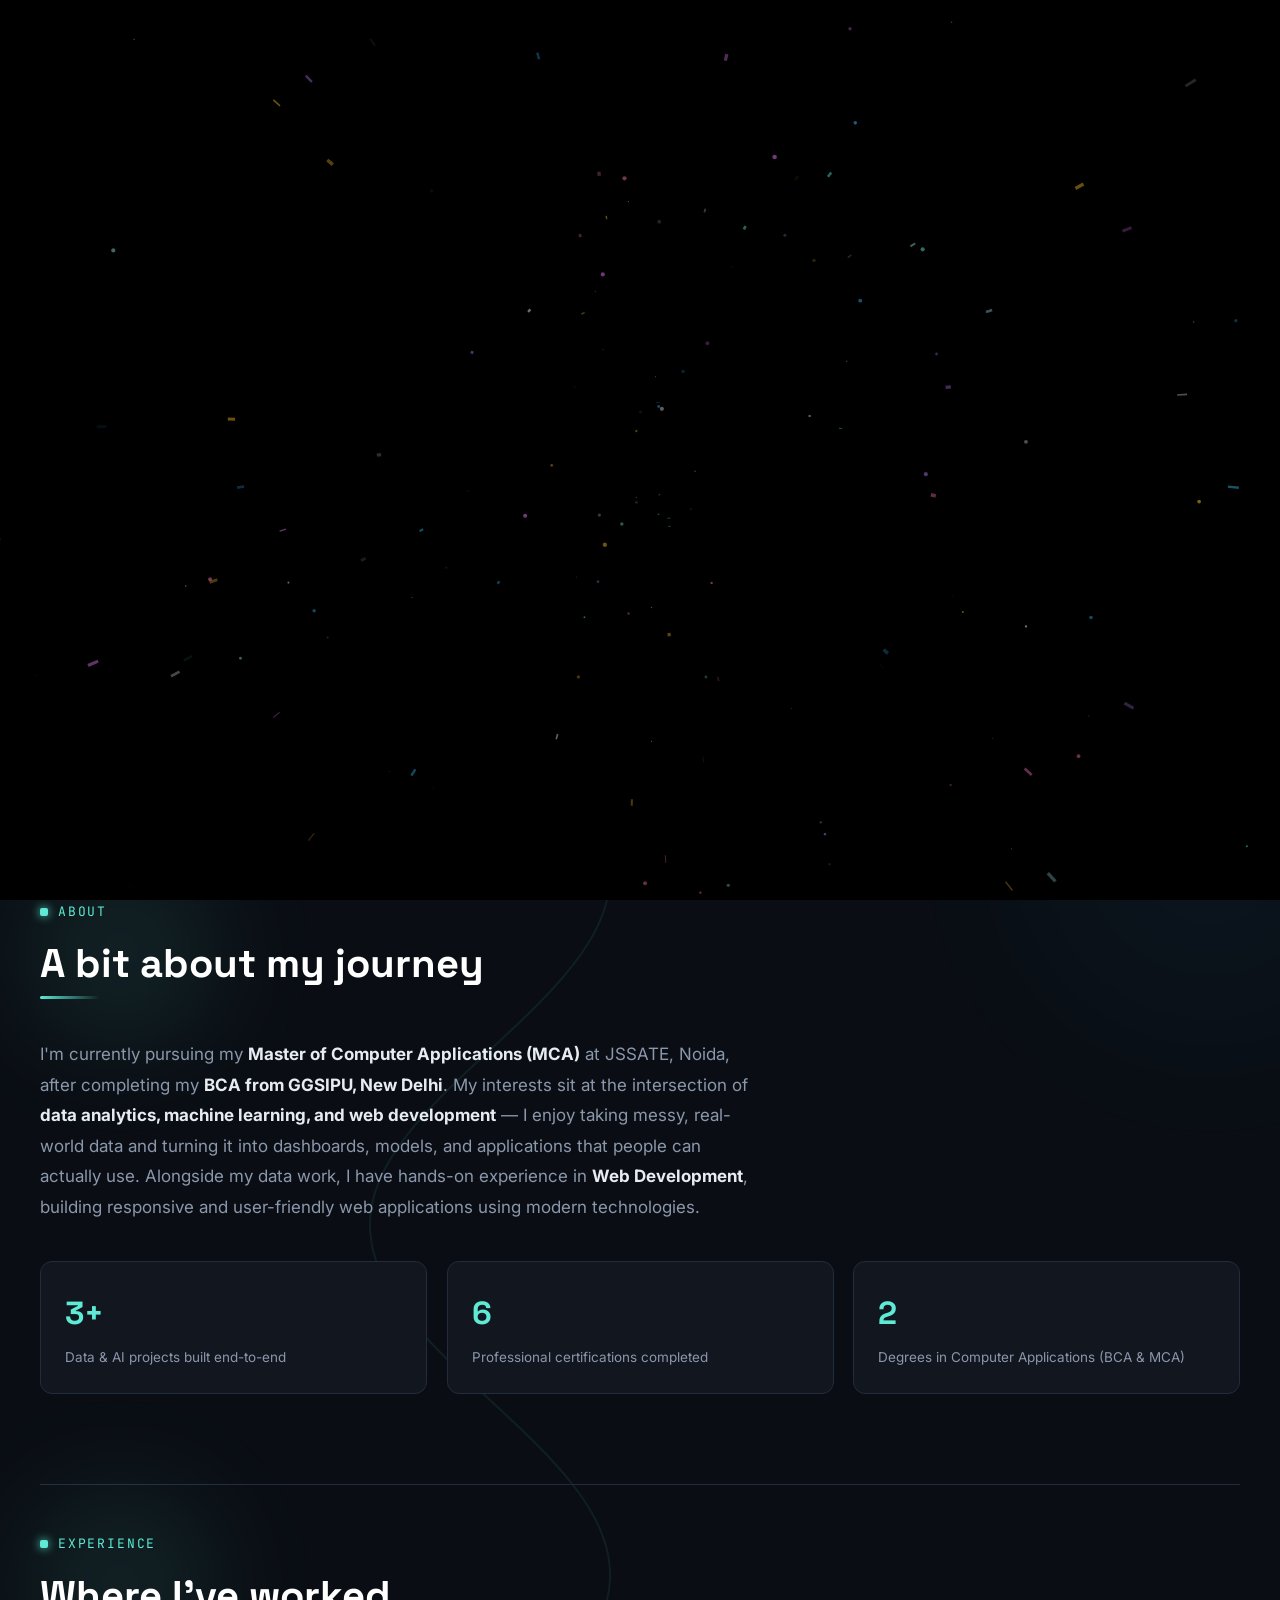
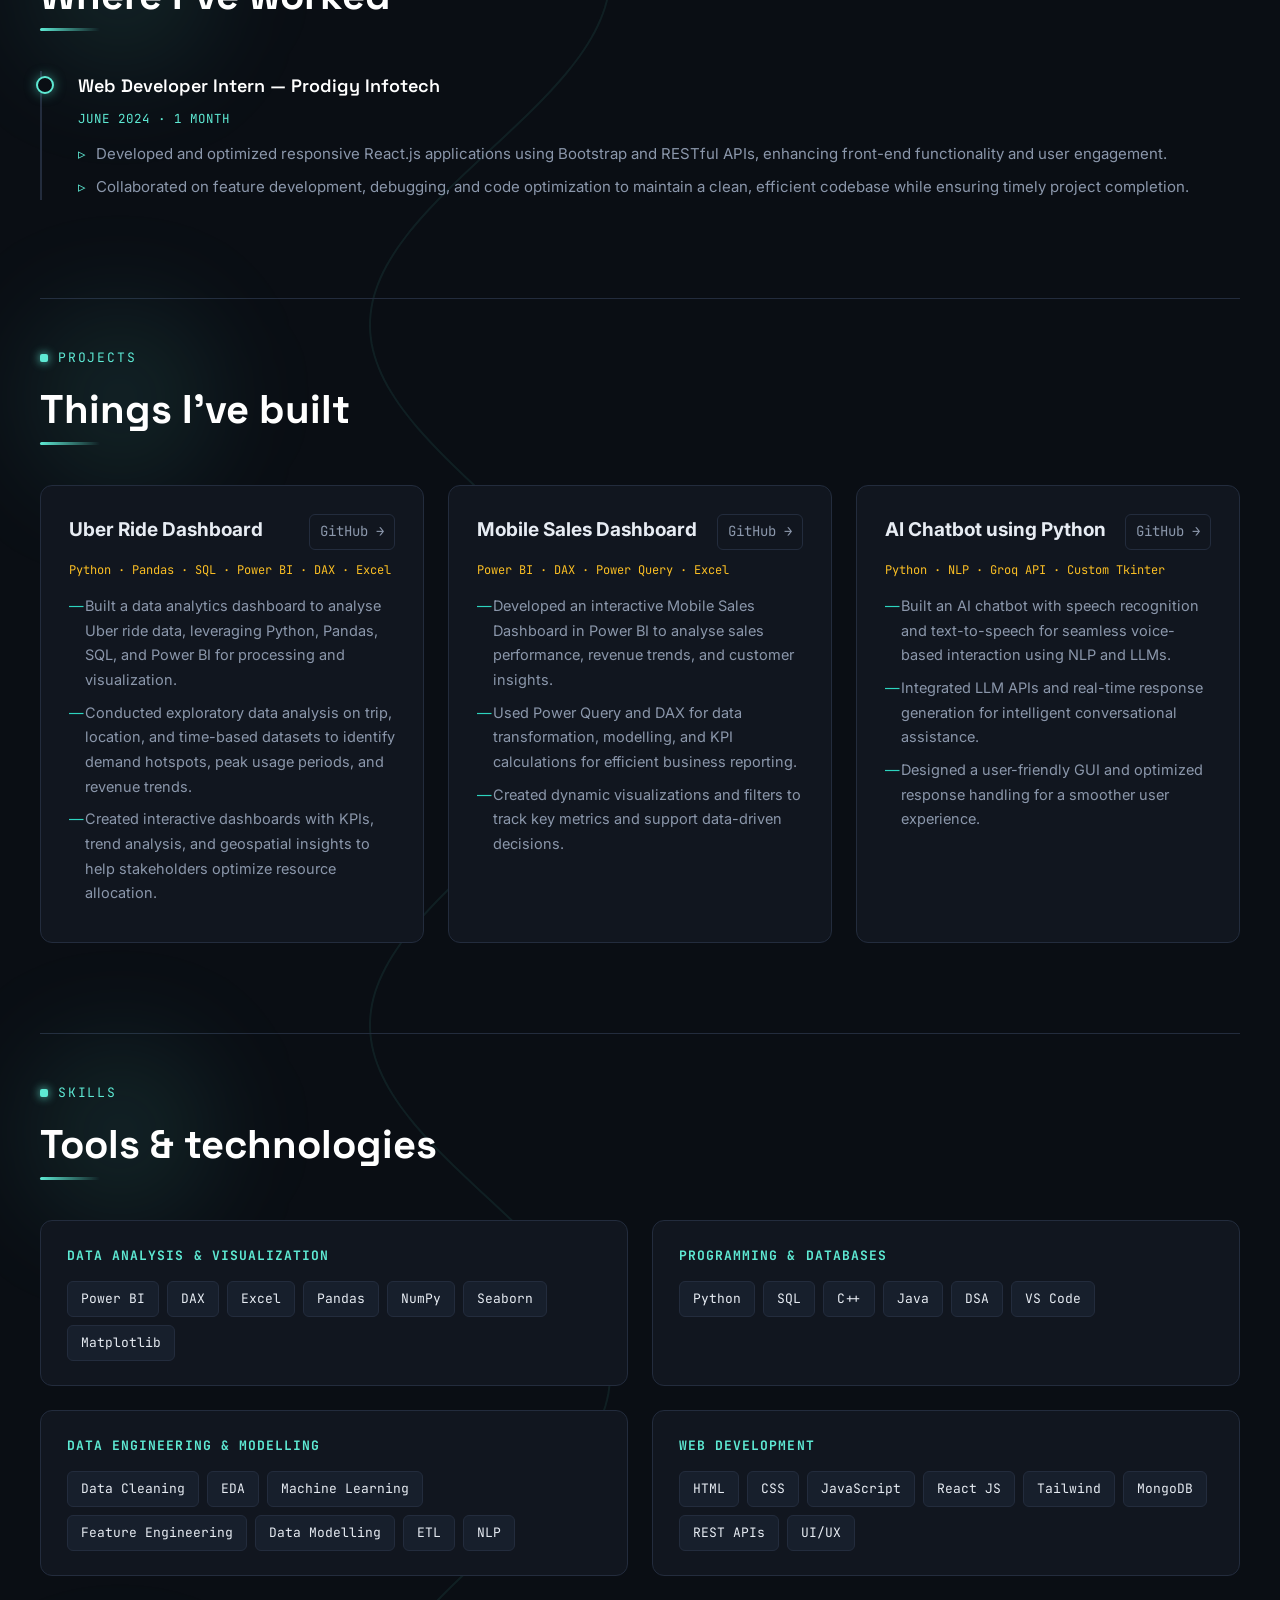
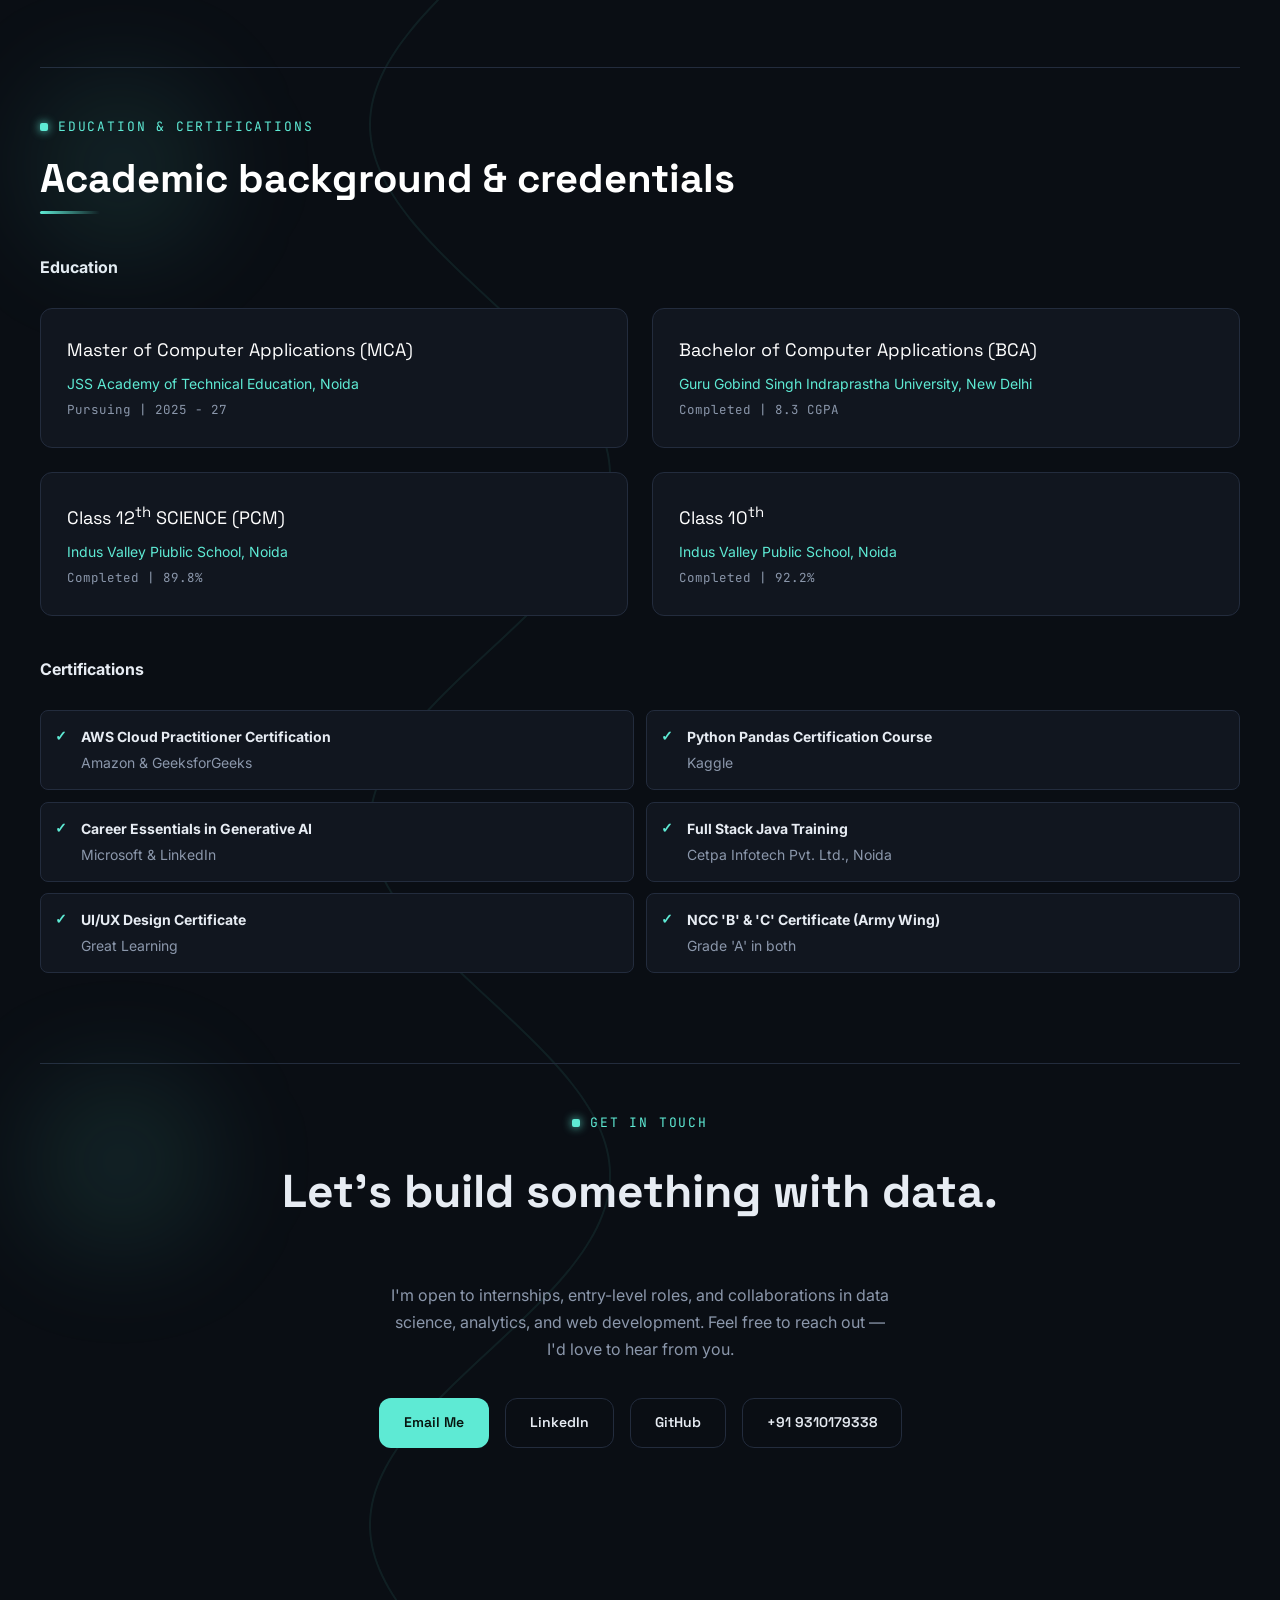
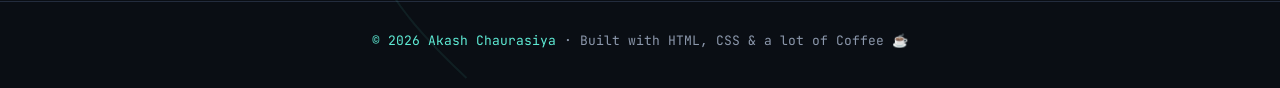
==== commit 51766111: "Updated website content" ====
--- a/index.html
+++ b/index.html
@@ -174,8 +174,9 @@
                 JSSATE, Noida, after completing my <strong>BCA from GGSIPU, New Delhi</strong>. My interests sit at the
                 intersection of <strong>data analytics, machine learning, and web development</strong> — I enjoy taking
                 messy, real-world data and turning it into dashboards, models, and applications that people can actually
-                use. Alongside my data work, I'm gaining practical front-end development experience as a <strong>Web
-                    Developer Intern at Prodigy Infotech</strong>, building responsive React applications.</p>
+                use. Alongside my data work, I have hands-on experience in <strong>Web Development</strong>, building
+                responsive and
+                user-friendly web applications using modern technologies.</p>
             <div class="about-grid g3">
                 <div class="rv stat">
                     <div class="num">3+</div>
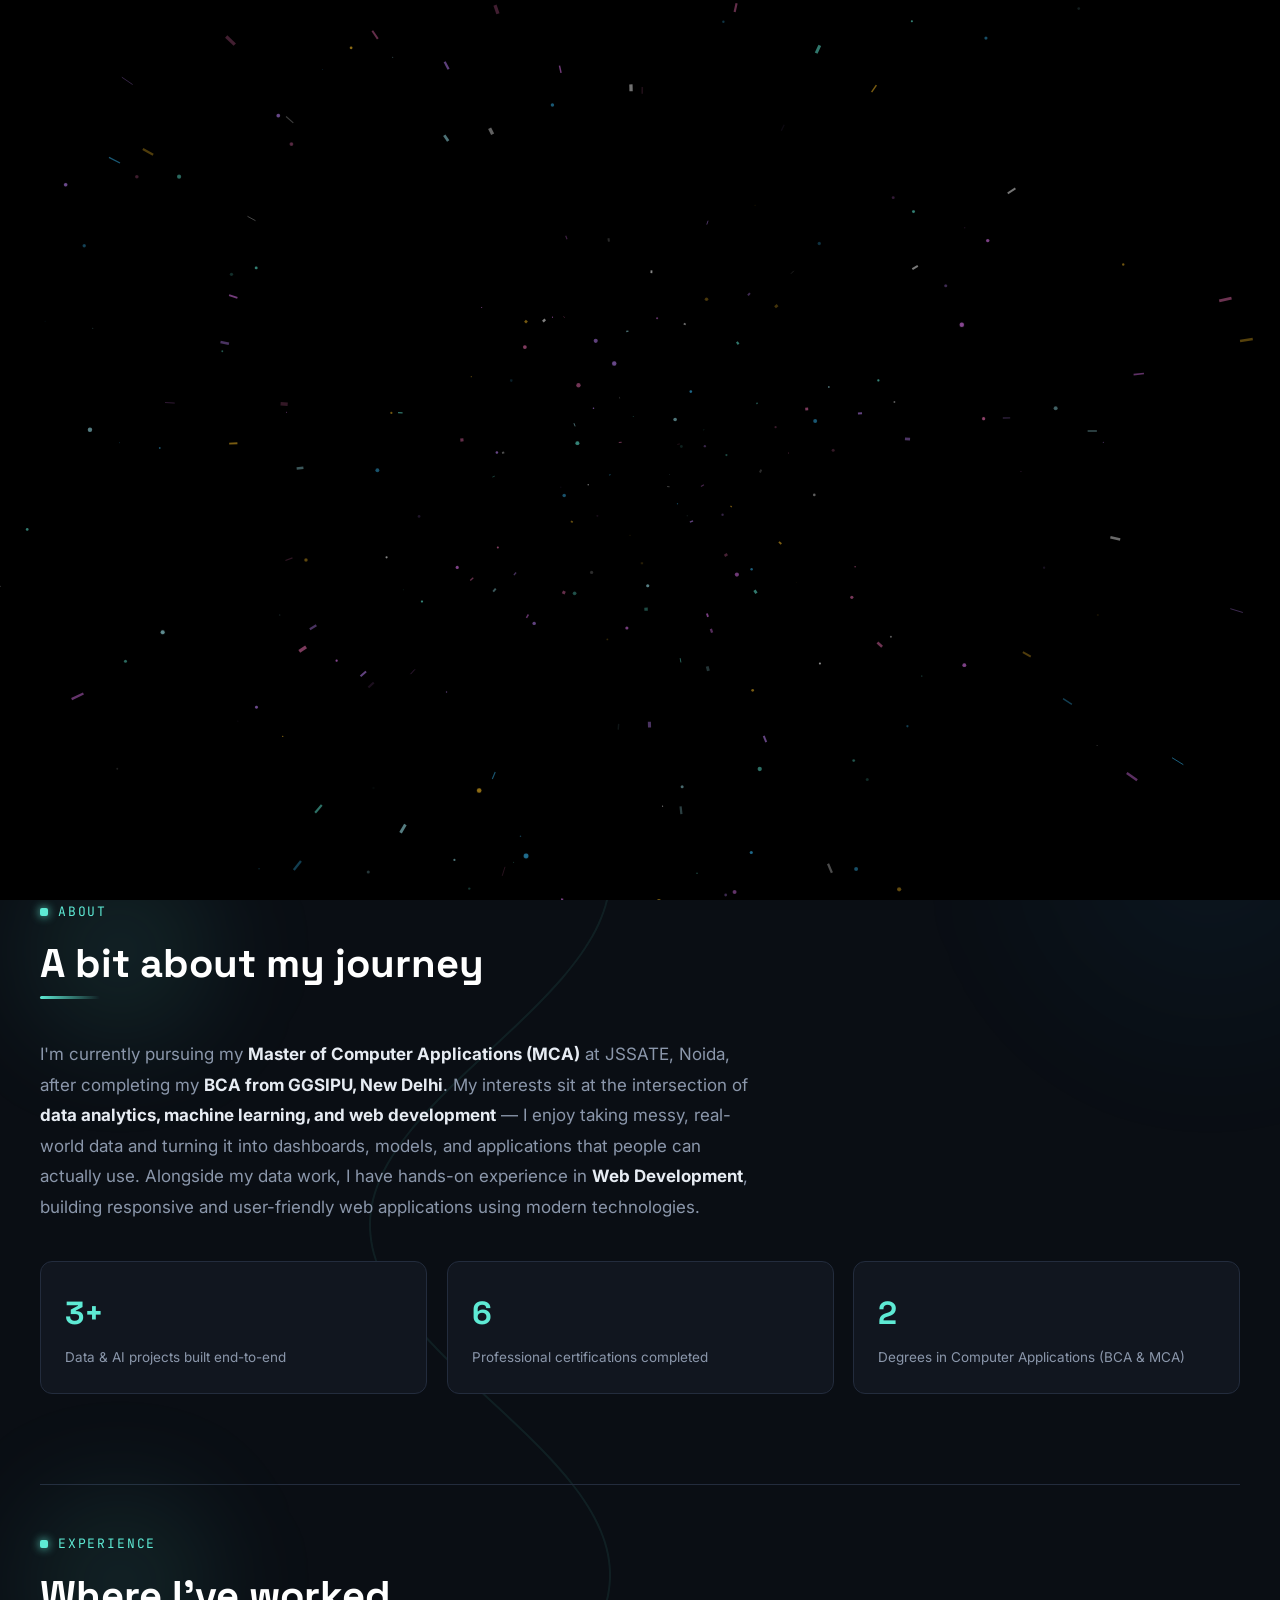
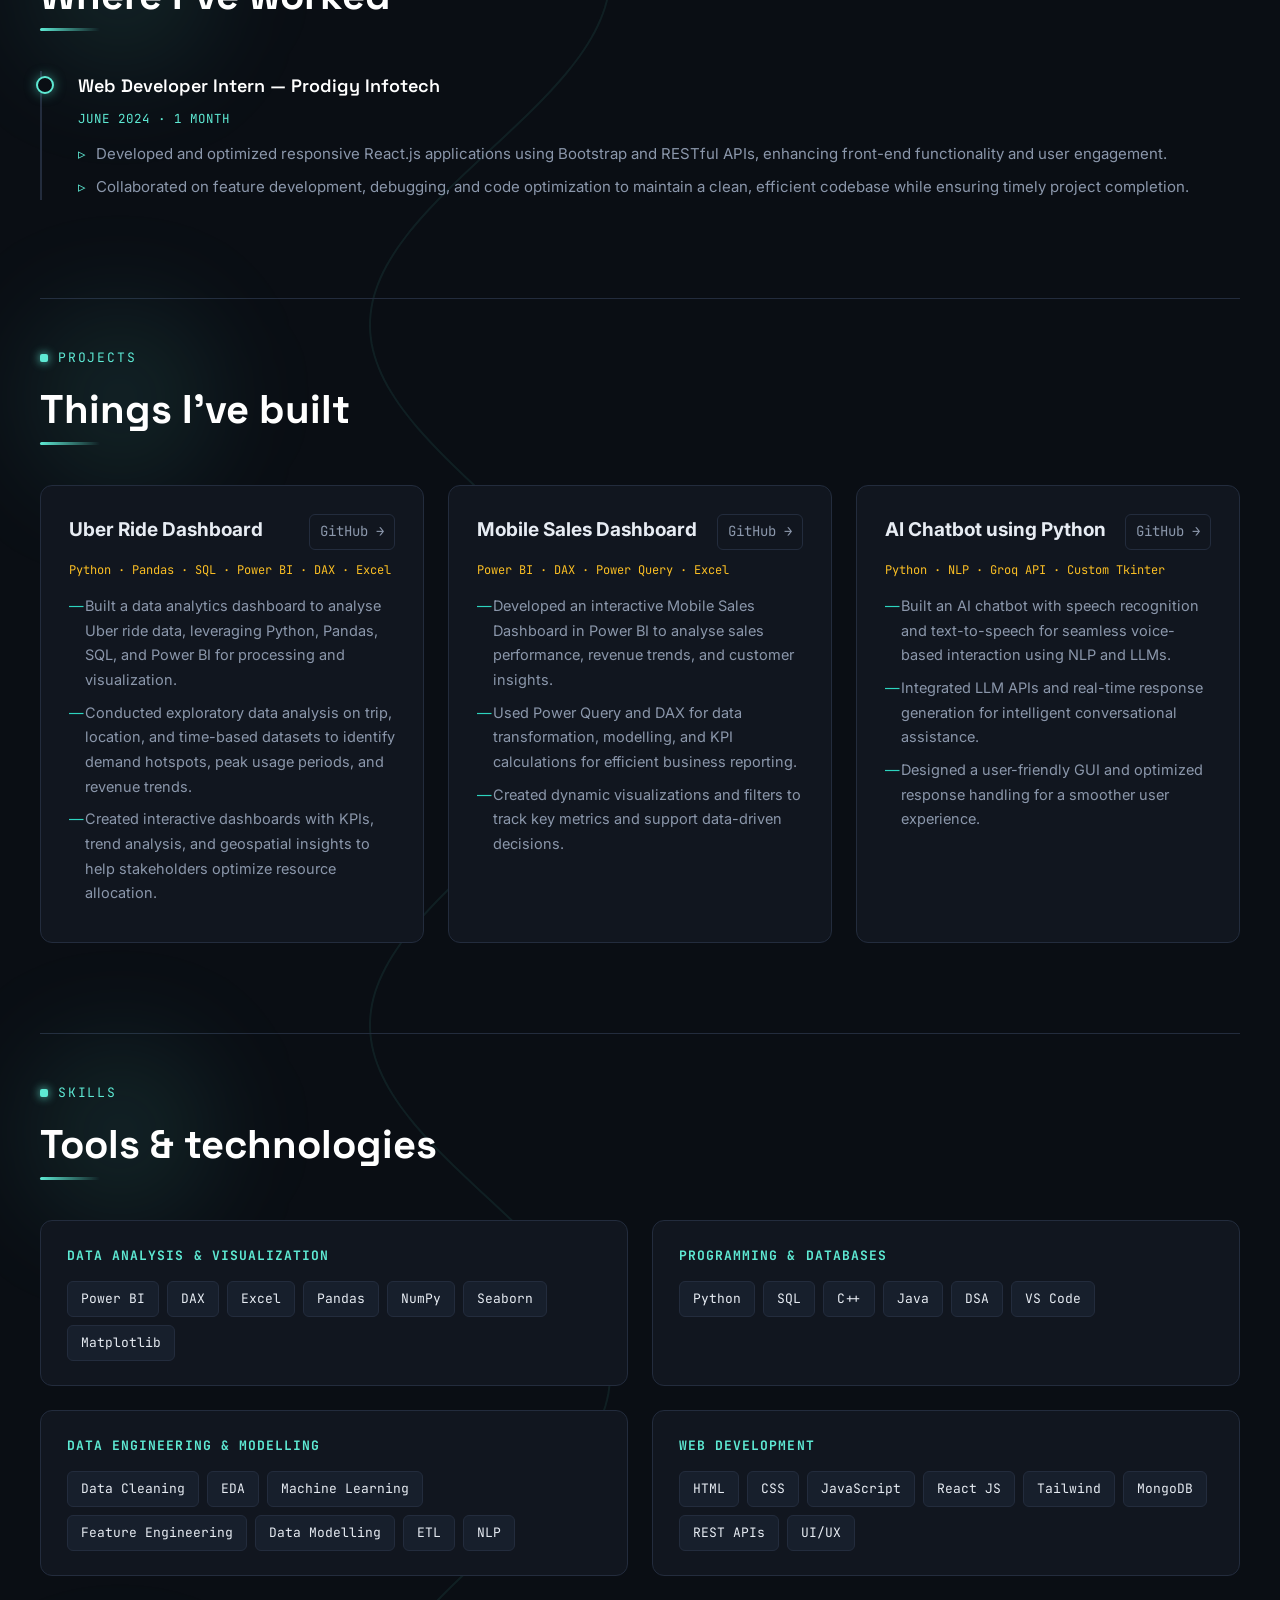
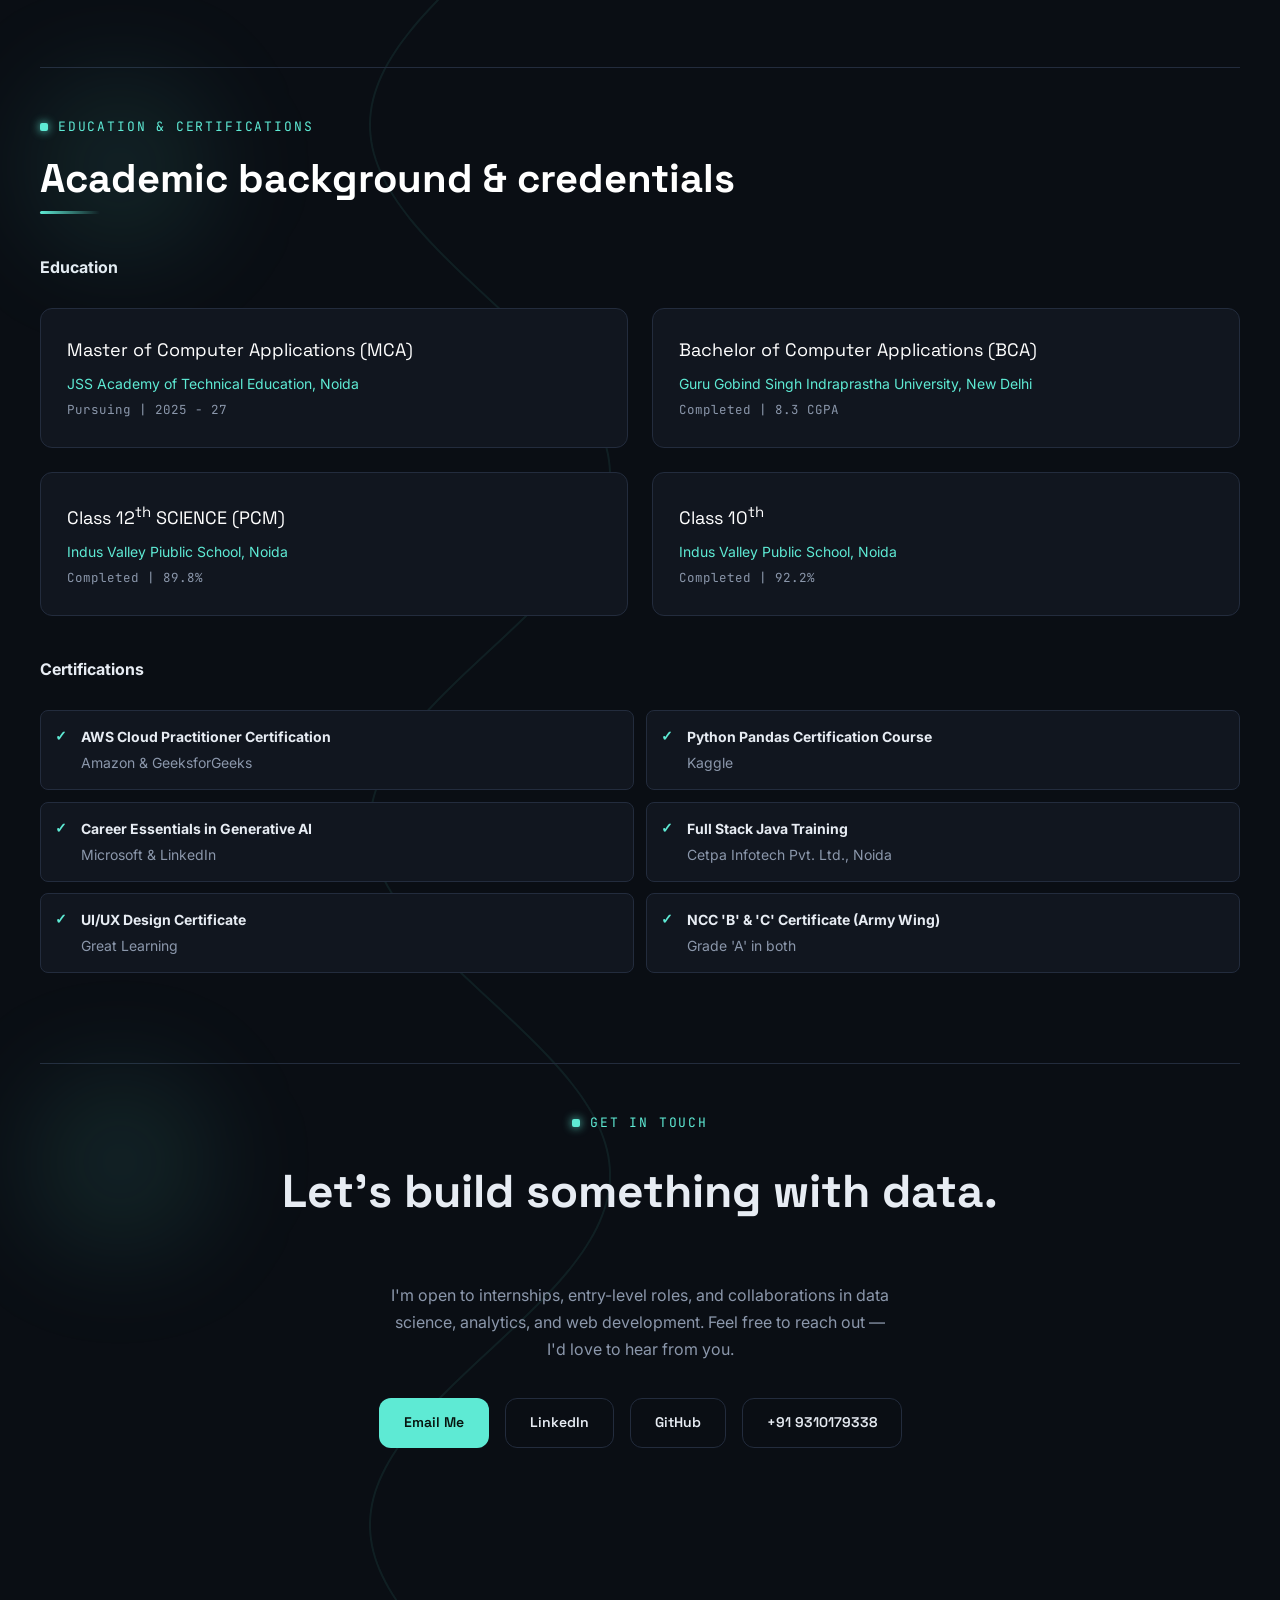
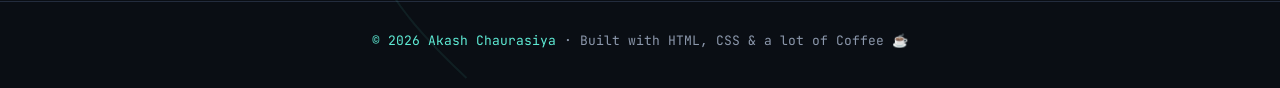
==== commit 917ad54f: "Updated Resume" ====
--- a/index.html
+++ b/index.html
@@ -377,4 +377,4 @@
 
 </body>
 
-</html>
+</html>
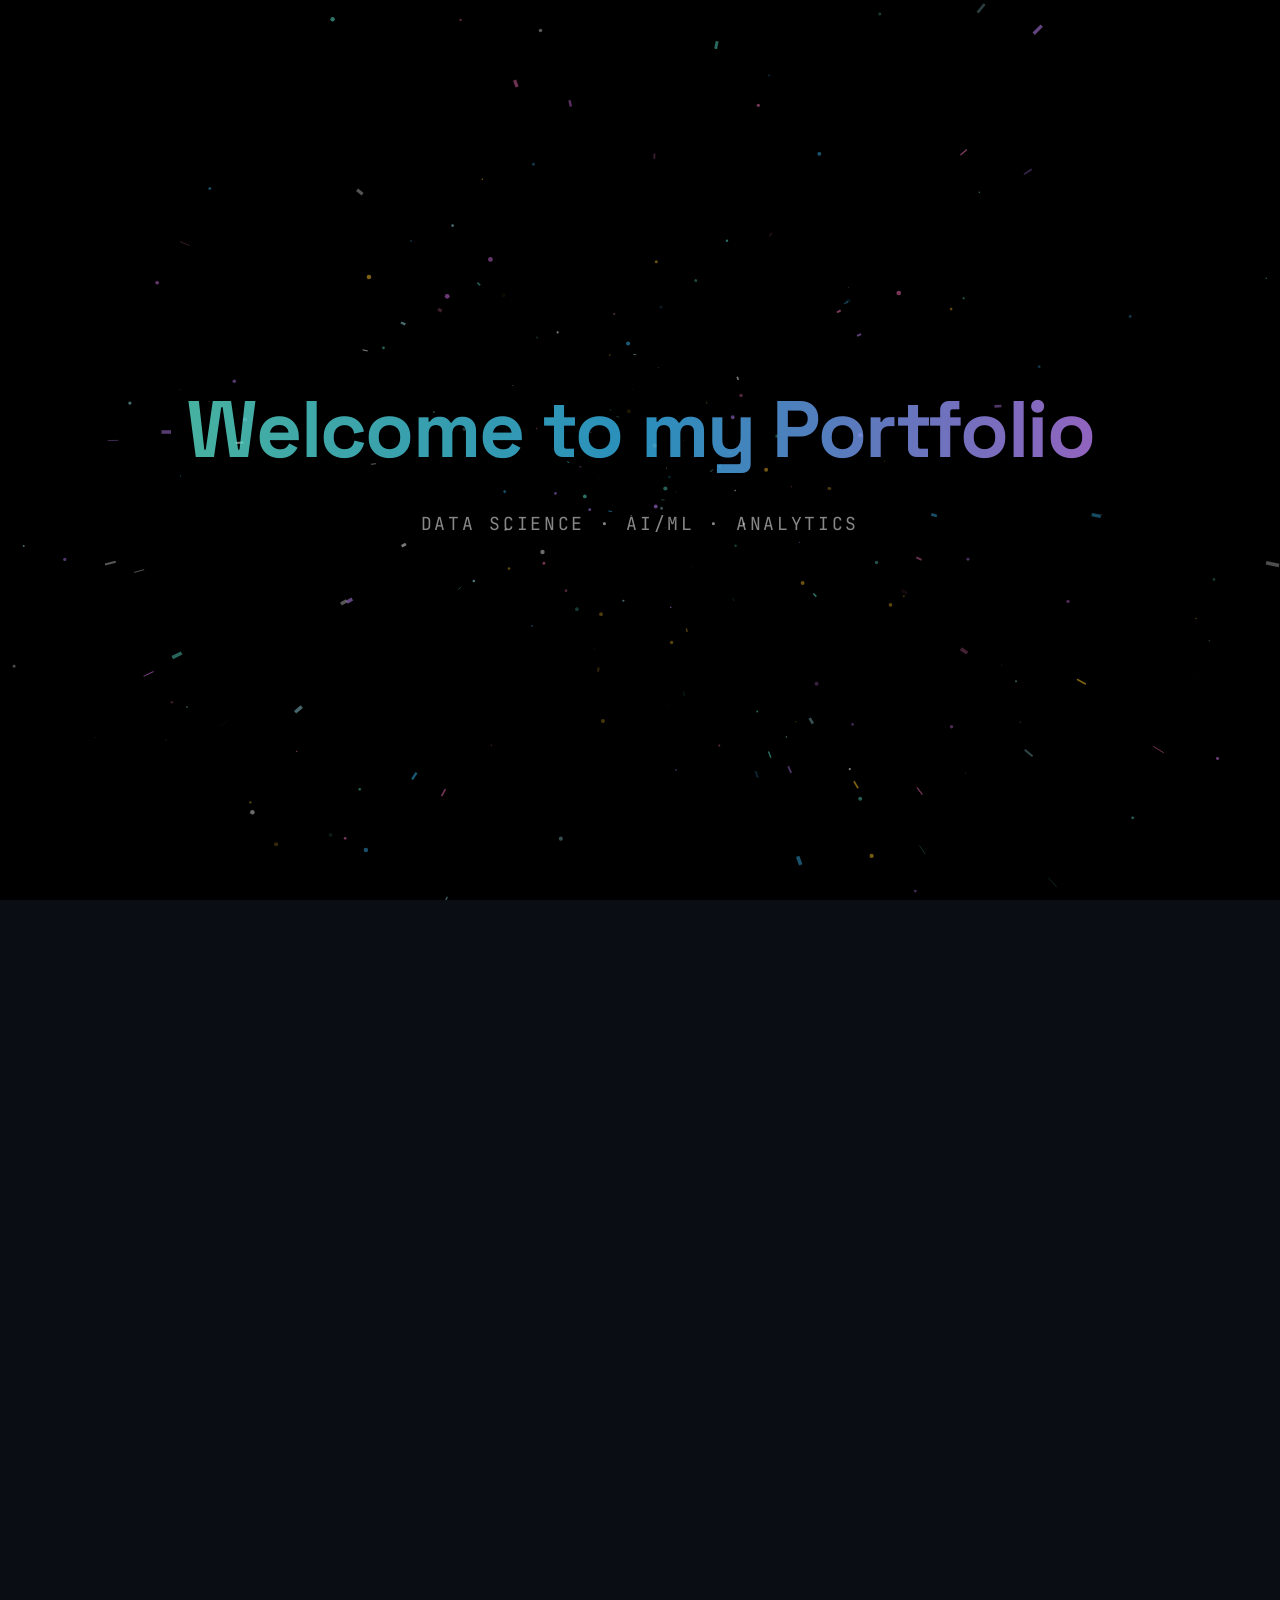
==== commit 2eed1eb8: "Updated Portfolio Webiste" ====
--- a/index.html
+++ b/index.html
@@ -3,28 +3,28 @@
 
 <head>
     <meta charset="UTF-8">
-    <meta name="viewport" content="width=device-width, initial-scale=1.0">
+    <meta name="viewport" content="width=device-width, initial-scale=1.0, maximum-scale=1.0">
     <title>Akash Chaurasiya Portfolio</title>
     <link rel="preconnect" href="https://fonts.googleapis.com">
     <link rel="preconnect" href="https://fonts.gstatic.com" crossorigin>
     <link
         href="https://fonts.googleapis.com/css2?family=Space+Grotesk:wght@400;500;600;700&family=Inter:wght@400;500;600&family=JetBrains+Mono:wght@400;500;600&display=swap"
         rel="stylesheet">
-
     <link rel="stylesheet" href="style.css">
 </head>
 
 <body>
-    <!-- CINEMATIC LETTERBOX -->
+
+    <!-- LETTERBOX -->
     <div id="lb-top"></div>
     <div id="lb-bottom"></div>
 
-    <!-- BIG BANG INTRO OVERLAY -->
+    <!-- BIG BANG -->
     <div id="bb-overlay">
         <canvas id="bb-canvas"></canvas>
         <div id="bb-flash"></div>
         <div id="bb-title">
-            <div class="big">Welcome to my PORTFOLIO</div>
+            <div class="big">Welcome to my Portfolio</div>
             <div class="sub">Data Science · AI/ML · Analytics</div>
         </div>
     </div>
@@ -32,10 +32,19 @@
     <!-- VIGNETTE -->
     <div id="vignette"></div>
 
+    <!-- MOBILE NAV DRAWER -->
+    <nav class="nav-drawer" id="nav-drawer">
+        <a href="#about" onclick="closeDrawer()">About</a>
+        <a href="#experience" onclick="closeDrawer()">Experience</a>
+        <a href="#projects" onclick="closeDrawer()">Projects</a>
+        <a href="#skills" onclick="closeDrawer()">Skills</a>
+        <a href="#education" onclick="closeDrawer()">Education</a>
+        <a href="#contact" onclick="closeDrawer()">Contact</a>
+    </nav>
+
     <!-- MAIN CONTENT -->
     <div id="main-content">
 
-        <!-- BG -->
         <canvas id="starfield"></canvas>
         <div class="planet p1"></div>
         <div class="planet p2"></div>
@@ -46,7 +55,7 @@
         <div class="orb o3"></div>
         <div class="ship">
             <div class="trail"></div>
-            <svg viewBox="0 0 64 64" fill="none" xmlns="http://www.w3.org/2000/svg">
+            <svg viewBox="0 0 64 64" fill="none">
                 <path d="M32 2 C40 16 46 30 46 42 C46 50 40 56 32 60 C24 56 18 50 18 42 C18 30 24 16 32 2 Z"
                     fill="#cdd6e4" />
                 <path d="M32 2 C40 16 46 30 46 42 C46 46 44 50 41 53 L32 30 Z" fill="#8b97ab" />
@@ -58,7 +67,7 @@
         </div>
         <div class="ship2">
             <div class="trail"></div>
-            <svg viewBox="0 0 64 64" fill="none" xmlns="http://www.w3.org/2000/svg">
+            <svg viewBox="0 0 64 64" fill="none">
                 <path d="M32 2 C40 16 46 30 46 42 C46 50 40 56 32 60 C24 56 18 50 18 42 C18 30 24 16 32 2 Z"
                     fill="#c084fc" />
                 <circle cx="32" cy="24" r="5" fill="#e9d5ff" />
@@ -78,7 +87,7 @@
             <div class="beam" style="left:78%;animation-duration:9.5s;animation-delay:0s;"></div>
         </div>
 
-        <!-- SVG SCROLL PATH -->
+        <!-- SVG PATH -->
         <div id="scroll-path-wrap">
             <svg id="scroll-path-svg" xmlns="http://www.w3.org/2000/svg">
                 <defs>
@@ -112,6 +121,9 @@
                     <li><a href="#education">Education</a></li>
                     <li><a href="#contact">Contact</a></li>
                 </ul>
+                <button class="nav-toggle" id="nav-toggle" aria-label="Menu">
+                    <span></span><span></span><span></span>
+                </button>
             </nav>
         </header>
 
@@ -135,7 +147,6 @@
                     <span class="dot r"></span><span class="dot y"></span><span class="dot g"></span>
                     <span class="ttitle">profile.py</span>
                 </div>
-
                 <div class="tbody">
                     <div><span class="c3">class</span> <span class="c1">DataScientist</span>:</div>
                     <div>&nbsp;&nbsp;<span class="c3">def</span> <span class="c1">__init__</span>(self):</div>
@@ -144,21 +155,19 @@
                     <div>&nbsp;&nbsp;&nbsp;&nbsp;self.education = <span class="c2">"MCA, JSSATE Noida"</span></div>
                     <div>&nbsp;&nbsp;&nbsp;&nbsp;self.tools = [<span class="c2">"Python"</span>, <span
                             class="c2">"SQL"</span>, <span class="c2">"Power BI"</span>, <span
-                            class="c2">"React"</span>,<span class="c2">"New technologies"</span>]</div>
+                            class="c2">"React"</span>]</div>
                     <br>
-                    <div>&nbsp;&nbsp;<span class="c3">def</span> <span class="c1">done</span>(self):</div>
+                    <div>&nbsp;&nbsp;<span class="c3">def</span> <span class="c1">currently_doing</span>(self):</div>
                     <div>&nbsp;&nbsp;&nbsp;&nbsp;<span class="c3">return</span> <span class="c2">"Web Dev Intern @
                             Prodigy Infotech"</span></div>
                     <br>
-
                     <div class="typing-container">
                         <span class="out">&gt;&gt;&gt;&nbsp;</span><span id="type-line1" class="out"></span><span
                             id="cursor1" class="cursor"></span>
                     </div>
-
-                    <div class="typing-container" id="output-wrapper" style="display: none; margin-top: 4px;">
+                    <div class="typing-container" id="output-wrapper" style="display:none;margin-top:4px;">
                         <span id="type-line2" class="c2"></span><span id="cursor2" class="cursor"
-                            style="display: none;"></span>
+                            style="display:none;"></span>
                     </div>
                 </div>
             </div>
@@ -175,8 +184,7 @@
                 intersection of <strong>data analytics, machine learning, and web development</strong> — I enjoy taking
                 messy, real-world data and turning it into dashboards, models, and applications that people can actually
                 use. Alongside my data work, I have hands-on experience in <strong>Web Development</strong>, building
-                responsive and
-                user-friendly web applications using modern technologies.</p>
+                responsive and user-friendly web applications using modern technologies.</p>
             <div class="about-grid g3">
                 <div class="rv stat">
                     <div class="num">3+</div>
@@ -224,8 +232,7 @@
                     <div class="card-head">
                         <h3>Uber Ride Dashboard</h3><a
                             href="https://github.com/Akash240620/Uber_Data_Analysis_Dashboard" class="card-link"
-                            target="_blank">GitHub
-                            →</a>
+                            target="_blank">GitHub →</a>
                     </div>
                     <div class="stack">Python · Pandas · SQL · Power BI · DAX · Excel</div>
                     <ul>
@@ -320,7 +327,7 @@
                 <div class="rv ecard">
                     <div class="deg">Master of Computer Applications (MCA)</div>
                     <div class="sch">JSS Academy of Technical Education, Noida</div>
-                    <div class="yr">Pursuing | 2025 - 27</div>
+                    <div class="yr">Pursuing | 2025 – 27</div>
                 </div>
                 <div class="rv ecard">
                     <div class="deg">Bachelor of Computer Applications (BCA)</div>
@@ -328,8 +335,8 @@
                     <div class="yr">Completed | 8.3 CGPA</div>
                 </div>
                 <div class="rv ecard">
-                    <div class="deg">Class 12<sup>th</sup> SCIENCE (PCM)</div>
-                    <div class="sch">Indus Valley Piublic School, Noida</div>
+                    <div class="deg">Class 12<sup>th</sup> Science (PCM)</div>
+                    <div class="sch">Indus Valley Public School, Noida</div>
                     <div class="yr">Completed | 89.8%</div>
                 </div>
                 <div class="rv ecard">
@@ -360,12 +367,12 @@
             <p class="rv">I'm open to internships, entry-level roles, and collaborations in data science, analytics, and
                 web development. Feel free to reach out — I'd love to hear from you.</p>
             <div class="clinks rv">
-                <a href="https://mail.google.com/mail/?view=cm&fs=1&to=akash240204@gmail.com" class="btn btn-p"
-                    target="_blank">Email Me</a>
+                <a href="mailto:akash240204@gmail.com?subject=Portfolio%20Inquiry&body=Hello%20Akash,%0A%0AI%20visited%20your%20portfolio..."
+                    class="btn btn-p" target="_blank">Email Me</a>
                 <a href="https://www.linkedin.com/in/akash-chaurasiya-486a8930b" class="btn btn-g"
                     target="_blank">LinkedIn</a>
                 <a href="https://github.com/Akash240620" class="btn btn-g" target="_blank">GitHub</a>
-                <a href="###" class="btn btn-g">+91 9310179338</a>
+                <a href="tel:+919310179338" class="btn btn-g">+91 9310179338</a>
             </div>
         </section>
 
@@ -373,8 +380,20 @@
 
     </div><!-- /main-content -->
 
+    <script>
+        // Hamburger
+        function closeDrawer() {
+            document.getElementById('nav-drawer').classList.remove('open');
+            document.getElementById('nav-toggle').classList.remove('open');
+            document.body.style.overflow = '';
+        }
+        document.getElementById('nav-toggle').addEventListener('click', function () {
+            const open = this.classList.toggle('open');
+            document.getElementById('nav-drawer').classList.toggle('open', open);
+            document.body.style.overflow = open ? 'hidden' : '';
+        });
+    </script>
     <script src="script.js"></script>
-
 </body>
 
 </html>
--- a/style.css
+++ b/style.css
@@ -23,7 +23,7 @@
 
 html {
     scroll-behavior: smooth;
-    scroll-padding-top: 90px;
+    scroll-padding-top: 70px;
 }
 
 body {
@@ -36,7 +36,11 @@
     overflow-x: hidden;
 }
 
-/* ===== FIXED BG LAYERS ===== */
+a {
+    text-decoration: none !important;
+}
+
+/* ===== BG LAYERS (desktop only) ===== */
 #starfield {
     position: fixed;
     inset: 0;
@@ -68,7 +72,7 @@
     mix-blend-mode: overlay;
 }
 
-/* planets */
+/* ===== PLANETS — hidden on mobile ===== */
 .planet {
     position: fixed;
     border-radius: 50%;
@@ -141,7 +145,7 @@
     }
 }
 
-/* spaceship 1 */
+/* ===== SHIPS ===== */
 .ship {
     position: fixed;
     z-index: 1;
@@ -187,7 +191,6 @@
     }
 }
 
-/* ship 2 — different timing & direction */
 .ship2 {
     position: fixed;
     top: 65%;
@@ -234,7 +237,7 @@
     }
 }
 
-/* orbs */
+/* ===== ORBS ===== */
 .orb {
     position: fixed;
     border-radius: 50%;
@@ -283,7 +286,7 @@
     }
 }
 
-/* rails */
+/* ===== RAILS ===== */
 .rail {
     position: fixed;
     top: 0;
@@ -331,12 +334,6 @@
     }
 }
 
-@media(max-width:1360px) {
-    .rail {
-        display: none;
-    }
-}
-
 /* ===== SVG SCROLL PATH ===== */
 #scroll-path-wrap {
     position: absolute;
@@ -367,7 +364,7 @@
     filter: drop-shadow(0 0 5px rgba(94, 234, 212, 0.9));
 }
 
-/* ── sci-fi pointer at tip ── */
+/* sci-fi pointer */
 .path-pointer {
     position: fixed;
     z-index: 10;
@@ -377,7 +374,6 @@
     transform: translate(-50%, -50%);
 }
 
-/* outer ring */
 .path-pointer::before {
     content: "";
     position: absolute;
@@ -402,7 +398,6 @@
     }
 }
 
-/* inner dot */
 .path-pointer::after {
     content: "";
     position: absolute;
@@ -429,7 +424,6 @@
     }
 }
 
-/* crosshair lines */
 .ph,
 .pv {
     position: absolute;
@@ -453,7 +447,6 @@
     transform: translateX(-50%);
 }
 
-/* expanding sonar rings */
 .pring {
     position: absolute;
     inset: 0;
@@ -483,21 +476,12 @@
     }
 }
 
-@media(prefers-reduced-motion:reduce) {
-
-    .path-pointer::before,
-    .path-pointer::after,
-    .pring {
-        animation: none;
-    }
-}
-
 /* ===== NAV ===== */
 header {
     position: sticky;
     top: 0;
     z-index: 50;
-    background: rgba(10, 14, 20, 0.82);
+    background: rgba(10, 14, 20, 0.92);
     backdrop-filter: blur(12px);
     border-bottom: 1px solid var(--border);
 }
@@ -505,10 +489,11 @@
 nav {
     max-width: var(--maxw);
     margin: 0 auto;
-    padding: 16px 32px;
+    padding: 14px 20px;
     display: flex;
     align-items: center;
     justify-content: space-between;
+    position: relative;
 }
 
 .logo {
@@ -537,7 +522,7 @@
 
 nav ul {
     display: flex;
-    gap: 30px;
+    gap: 24px;
     list-style: none;
 }
 
@@ -546,16 +531,77 @@
     font-size: 14px;
     font-weight: 500;
     transition: color .15s ease;
-    text-decoration: none;
 }
 
 nav ul a:hover {
-    background: linear-gradient(90deg, #FFD54F, #FFB300);
-    background-clip: text;
-    -webkit-background-clip: text;
-    color: transparent;
-    -webkit-text-fill-color: transparent;
-    text-decoration: underline;
+    color: var(--text);
+}
+
+/* Hamburger */
+.nav-toggle {
+    display: none;
+    flex-direction: column;
+    gap: 5px;
+    cursor: pointer;
+    background: none;
+    border: none;
+    padding: 4px;
+    z-index: 60;
+}
+
+.nav-toggle span {
+    display: block;
+    width: 24px;
+    height: 2px;
+    background: var(--text);
+    border-radius: 2px;
+    transition: all .3s ease;
+}
+
+.nav-toggle.open span:nth-child(1) {
+    transform: translateY(7px) rotate(45deg);
+}
+
+.nav-toggle.open span:nth-child(2) {
+    opacity: 0;
+}
+
+.nav-toggle.open span:nth-child(3) {
+    transform: translateY(-7px) rotate(-45deg);
+}
+
+/* Mobile nav drawer */
+.nav-drawer {
+    display: none;
+    position: fixed;
+    top: 0;
+    left: 0;
+    right: 0;
+    bottom: 0;
+    background: rgba(10, 14, 20, 0.97);
+    backdrop-filter: blur(16px);
+    z-index: 55;
+    flex-direction: column;
+    align-items: center;
+    justify-content: center;
+    gap: 36px;
+}
+
+.nav-drawer.open {
+    display: flex;
+}
+
+.nav-drawer a {
+    color: var(--text);
+    font-size: 22px;
+    font-family: 'Space Grotesk', sans-serif;
+    font-weight: 600;
+    letter-spacing: .02em;
+    transition: color .15s ease;
+}
+
+.nav-drawer a:hover {
+    color: var(--accent);
 }
 
 /* ===== BIG BANG INTRO ===== */
@@ -577,29 +623,14 @@
     height: 100%;
 }
 
-/* shockwave rings */
-.sw-ring {
-    position: absolute;
-    top: 50%;
-    left: 50%;
-    border-radius: 50%;
-    border: 2px solid transparent;
-    transform: translate(-50%, -50%) scale(0);
-    opacity: 0;
-    pointer-events: none;
-}
-
-/* centre flash */
 #bb-flash {
     position: absolute;
     inset: 0;
     background: radial-gradient(circle at 50% 50%, #fff 0%, rgba(94, 234, 212, 0.9) 15%, rgba(56, 189, 248, 0.6) 35%, transparent 70%);
     opacity: 0;
     pointer-events: none;
-    transition: none;
-}
-
-/* cinematic letterbox bars */
+}
+
 #lb-top,
 #lb-bottom {
     position: fixed;
@@ -625,7 +656,6 @@
     height: 0;
 }
 
-/* title reveal during bang */
 #bb-title {
     position: absolute;
     z-index: 10;
@@ -635,11 +665,11 @@
     font-family: 'Space Grotesk', sans-serif;
     color: #fff;
     pointer-events: none;
-    transition: none;
+    padding: 0 20px;
 }
 
 #bb-title .big {
-    font-size: clamp(36px, 7vw, 80px);
+    font-size: clamp(28px, 7vw, 80px);
     font-weight: 700;
     letter-spacing: -.02em;
     background: linear-gradient(90deg, #5eead4, #38bdf8, #c084fc);
@@ -650,14 +680,13 @@
 
 #bb-title .sub {
     font-family: 'JetBrains Mono', monospace;
-    font-size: clamp(12px, 2vw, 18px);
+    font-size: clamp(11px, 2vw, 18px);
     color: rgba(255, 255, 255, 0.7);
-    letter-spacing: .2em;
+    letter-spacing: .15em;
     text-transform: uppercase;
     margin-top: 12px;
 }
 
-/* main content hidden until bang done */
 #main-content {
     opacity: 0;
     transition: opacity 1s ease;
@@ -667,7 +696,6 @@
     opacity: 1;
 }
 
-/* depth / 3-D perspective on page load in */
 .cinematic-in {
     animation: cinematicReveal 1.2s cubic-bezier(.22, 1, .36, 1) both;
 }
@@ -684,13 +712,11 @@
     }
 }
 
-/* 3-D card tilt on hover */
 .card {
     transform-style: preserve-3d;
     transition: transform .22s ease, border-color .22s ease, box-shadow .22s ease;
 }
 
-/* vignette for cinematic feel */
 #vignette {
     position: fixed;
     inset: 0;
@@ -699,45 +725,30 @@
     background: radial-gradient(ellipse at 50% 50%, transparent 55%, rgba(0, 0, 0, 0.65) 100%);
 }
 
-@media(prefers-reduced-motion:reduce) {
-    #bb-overlay {
-        display: none !important;
-    }
-
-    #main-content {
-        opacity: 1 !important;
-    }
-
-    #lb-top,
-    #lb-bottom {
-        height: 0 !important;
-    }
-}
-
+/* ===== LAYOUT ===== */
 .wrap {
     max-width: var(--maxw);
     margin: 0 auto;
-    padding-top: 0px;
-    /* padding: 0 32px; */
+    padding: 0 20px;
     position: relative;
     z-index: 2;
 }
 
 section {
-    padding: 60px 0 90px;
-    scroll-margin-top: 90px;
+    padding: 60px 0 80px;
+    scroll-margin-top: 70px;
     position: relative;
     z-index: 2;
 }
 
 section+section {
     border-top: 1px solid var(--border);
-    padding-top: 90px;
+    padding-top: 80px;
 }
 
 /* ===== SECTION HEADS ===== */
 .sh {
-    margin: 48px 0 52px;
+    margin: 40px 0 48px;
     position: relative;
 }
 
@@ -788,6 +799,7 @@
     background: var(--accent);
     border-radius: 2px;
     box-shadow: 0 0 10px var(--accent);
+    flex-shrink: 0;
     animation: blip 1.6s ease-in-out infinite;
 }
 
@@ -807,10 +819,9 @@
 
 .stitle {
     font-family: 'Space Grotesk', sans-serif;
-    font-size: clamp(28px, 4vw, 40px);
+    font-size: clamp(24px, 4vw, 40px);
     font-weight: 700;
     color: #fff;
-    margin: 0 0 0;
     line-height: 1.15;
     position: relative;
     display: inline-block;
@@ -909,20 +920,12 @@
     transition-delay: .44s;
 }
 
-@media(prefers-reduced-motion:reduce) {
-    .rv {
-        opacity: 1;
-        transform: none;
-        transition: none;
-    }
-}
-
 /* ===== HERO ===== */
 .hero {
-    padding: 120px 0 90px;
+    padding: 80px 0 70px;
     display: grid;
     grid-template-columns: 1.15fr 1fr;
-    gap: 60px;
+    gap: 48px;
     align-items: center;
     position: relative;
 }
@@ -958,17 +961,17 @@
 .hero-tag {
     font-family: 'JetBrains Mono', monospace;
     color: var(--accent);
-    font-size: 13px;
+    font-size: 12px;
     letter-spacing: .15em;
     text-transform: uppercase;
-    margin-bottom: 18px;
+    margin-bottom: 16px;
 }
 
 .hero h1 {
     font-family: 'Space Grotesk', sans-serif;
-    font-size: clamp(36px, 5.5vw, 60px);
-    line-height: 1.07;
-    margin-bottom: 20px;
+    font-size: clamp(28px, 5.5vw, 60px);
+    line-height: 1.1;
+    margin-bottom: 18px;
     font-weight: 700;
 }
 
@@ -1010,7 +1013,6 @@
     }
 }
 
-/* glitch */
 .glitch {
     position: relative;
     display: inline-block;
@@ -1023,8 +1025,8 @@
     left: 0;
     top: 0;
     width: 100%;
+    overflow: hidden;
     background: transparent;
-    overflow: hidden;
 }
 
 .glitch::before {
@@ -1094,14 +1096,14 @@
 
 .lead {
     color: var(--muted);
-    font-size: 17px;
+    font-size: 16px;
     max-width: 520px;
-    margin-bottom: 34px;
+    margin-bottom: 28px;
 }
 
 .cta-row {
     display: flex;
-    gap: 14px;
+    gap: 12px;
     flex-wrap: wrap;
 }
 
@@ -1110,7 +1112,7 @@
     display: inline-flex;
     align-items: center;
     gap: 8px;
-    padding: 12px 24px;
+    padding: 11px 20px;
     border-radius: var(--radius);
     font-weight: 600;
     font-size: 14px;
@@ -1119,7 +1121,6 @@
     border: 1px solid transparent;
     position: relative;
     overflow: hidden;
-    text-decoration: none;
 }
 
 .btn-p {
@@ -1155,7 +1156,6 @@
 
 .btn-p:hover {
     background: #86f4e1;
-    text-decoration: none;
     transform: translateY(-2px);
     box-shadow: 0 0 26px rgba(94, 234, 212, 0.6);
 }
@@ -1168,14 +1168,11 @@
 .btn-g:hover {
     border-color: var(--accent);
     color: var(--accent);
-    text-decoration: none;
     transform: translateY(-2px);
     box-shadow: 0 0 16px rgba(94, 234, 212, 0.25);
 }
 
-/* ============================================================
-   TERMINAL WINDOW LAYOUT
-============================================================ */
+/* ===== TERMINAL ===== */
 .terminal {
     background: var(--surface);
     border: 1px solid var(--border);
@@ -1185,7 +1182,6 @@
     box-shadow: 0 24px 60px -30px rgba(94, 234, 212, 0.22);
 }
 
-/* Animated Conic Gradient Border Effect */
 .terminal::after {
     content: "";
     position: absolute;
@@ -1213,9 +1209,6 @@
     inherits: false;
 }
 
-/* ============================================================
-   TERMINAL HEADER / TITLE BAR
-============================================================ */
 .tbar {
     display: flex;
     align-items: center;
@@ -1250,16 +1243,13 @@
     color: var(--muted);
 }
 
-/* ============================================================
-   TERMINAL BODY & SYNTAX HIGHLIGHTING
-============================================================ */
 .tbody {
-    padding: 22px 20px;
+    padding: 18px 16px;
     font-family: 'JetBrains Mono', monospace;
-    font-size: 13.5px;
-    line-height: 1.9;
+    font-size: 13px;
+    line-height: 1.85;
     color: #cdd6e4;
-    min-height: 230px;
+    min-height: 220px;
 }
 
 .c1 {
@@ -1278,24 +1268,19 @@
     color: var(--muted);
 }
 
-/* ============================================================
-   TYPING ENGINE TIMELINE UTILITIES
-============================================================ */
 .typing-container {
     display: block;
     min-height: 25px;
-    /* Holds structural space while text is loading */
 }
 
 .cursor {
     display: inline-block;
     width: 8px;
-    height: 16px;
+    height: 15px;
     background: var(--accent);
     vertical-align: middle;
     animation: blink 1s steps(1) infinite;
     margin-left: 4px;
-    /* Slight natural spacing buffer */
 }
 
 @keyframes blink {
@@ -1304,12 +1289,11 @@
     }
 }
 
-
 /* ===== ABOUT ===== */
 .about-text {
     color: var(--muted);
-    font-size: 17px;
-    max-width: 720px;
+    font-size: 16px;
+    max-width: 100%;
     line-height: 1.8;
 }
 
@@ -1320,15 +1304,15 @@
 .about-grid {
     display: grid;
     grid-template-columns: repeat(3, 1fr);
-    gap: 20px;
-    margin-top: 38px;
+    gap: 16px;
+    margin-top: 32px;
 }
 
 .stat {
     background: var(--surface);
     border: 1px solid var(--border);
     border-radius: var(--radius);
-    padding: 24px;
+    padding: 20px;
     transition: border-color .2s ease, transform .2s ease;
 }
 
@@ -1339,7 +1323,7 @@
 
 .num {
     font-family: 'Space Grotesk', sans-serif;
-    font-size: 32px;
+    font-size: 30px;
     font-weight: 700;
     color: var(--accent);
     margin-bottom: 6px;
@@ -1359,20 +1343,20 @@
 }
 
 .num-label {
-    font-size: 13.5px;
+    font-size: 13px;
     color: var(--muted);
 }
 
 /* ===== TIMELINE ===== */
 .timeline {
     position: relative;
-    padding-left: 36px;
+    padding-left: 32px;
     border-left: 2px solid var(--border);
 }
 
 .tl-item {
     position: relative;
-    padding-bottom: 42px;
+    padding-bottom: 38px;
 }
 
 .tl-item:last-child {
@@ -1382,7 +1366,7 @@
 .tl-item::before {
     content: "";
     position: absolute;
-    left: -42px;
+    left: -38px;
     top: 5px;
     width: 14px;
     height: 14px;
@@ -1406,7 +1390,7 @@
 }
 
 .tl-role {
-    font-size: 18px;
+    font-size: 17px;
     color: #fff;
     font-weight: 600;
     font-family: 'Space Grotesk', sans-serif;
@@ -1414,15 +1398,15 @@
 
 .tl-meta {
     font-family: 'JetBrains Mono', monospace;
-    font-size: 12.5px;
+    font-size: 12px;
     color: var(--accent);
-    margin: 6px 0 12px;
+    margin: 6px 0 10px;
 }
 
 .tl-item ul {
     list-style: none;
     color: var(--muted);
-    font-size: 15px;
+    font-size: 14.5px;
 }
 
 .tl-item ul li {
@@ -1441,20 +1425,19 @@
 /* ===== PROJECTS ===== */
 .pgrid {
     display: grid;
-    grid-template-columns: repeat(auto-fit, minmax(300px, 1fr));
-    gap: 24px;
+    grid-template-columns: repeat(auto-fit, minmax(280px, 1fr));
+    gap: 20px;
 }
 
 .card {
     background: var(--surface);
     border: 1px solid var(--border);
     border-radius: var(--radius);
-    padding: 28px;
+    padding: 24px;
     display: flex;
     flex-direction: column;
     position: relative;
     overflow: hidden;
-    transition: transform .22s ease, border-color .22s ease, box-shadow .22s ease;
 }
 
 .card:hover {
@@ -1463,7 +1446,6 @@
     box-shadow: 0 0 0 1px rgba(94, 234, 212, 0.15), 0 22px 44px -24px rgba(94, 234, 212, 0.4);
 }
 
-/* scan sweep on hover */
 .card::before {
     content: "";
     position: absolute;
@@ -1481,7 +1463,6 @@
     transform: scaleX(1);
 }
 
-/* inner glow on hover */
 .card::after {
     content: "";
     position: absolute;
@@ -1502,46 +1483,44 @@
     justify-content: space-between;
     align-items: flex-start;
     margin-bottom: 10px;
-    gap: 12px;
+    gap: 10px;
 }
 
 .card h3 {
-    font-size: 19px;
+    font-size: 18px;
     flex: 1;
     min-width: 0;
 }
 
 .card-link {
     font-family: 'JetBrains Mono', monospace;
-    font-size: 14px;
+    font-size: 12px;
     color: var(--muted);
     border: 1px solid var(--border);
     border-radius: 6px;
-    padding: 5px 10px;
-    transition: all .15s ease;
+    padding: 4px 9px;
     white-space: nowrap;
     flex-shrink: 0;
     align-self: flex-start;
-    text-decoration: none;
+    transition: all .15s ease;
 }
 
 .card-link:hover {
     color: var(--accent);
     border-color: var(--accent);
-    text-decoration: none;
 }
 
 .stack {
     font-family: 'JetBrains Mono', monospace;
-    font-size: 12px;
+    font-size: 11.5px;
     color: var(--accent2);
-    margin-bottom: 14px;
+    margin-bottom: 12px;
 }
 
 .card ul {
     list-style: none;
     color: var(--muted);
-    font-size: 14.5px;
+    font-size: 14px;
     flex-grow: 1;
 }
 
@@ -1562,14 +1541,14 @@
 .sgrid {
     display: grid;
     grid-template-columns: repeat(2, 1fr);
-    gap: 24px;
+    gap: 20px;
 }
 
 .sg {
     background: var(--surface);
     border: 1px solid var(--border);
     border-radius: var(--radius);
-    padding: 24px 26px;
+    padding: 20px 22px;
     transition: border-color .2s ease;
 }
 
@@ -1579,22 +1558,22 @@
 
 .sg h4 {
     font-family: 'JetBrains Mono', monospace;
-    font-size: 13px;
+    font-size: 12.5px;
     color: var(--accent);
     text-transform: uppercase;
     letter-spacing: .08em;
-    margin-bottom: 14px;
+    margin-bottom: 12px;
 }
 
 .tag-row {
     display: flex;
     flex-wrap: wrap;
-    gap: 8px;
+    gap: 7px;
 }
 
 .tag {
-    font-size: 13px;
-    padding: 6px 13px;
+    font-size: 12px;
+    padding: 5px 11px;
     border-radius: 6px;
     background: var(--surface-2);
     border: 1px solid var(--border);
@@ -1611,18 +1590,29 @@
 }
 
 /* ===== EDUCATION ===== */
+.section-title {
+    margin: 16px 0 8px;
+}
+
+.section-title h4 {
+    font-family: 'Space Grotesk', sans-serif;
+    font-size: 16px;
+    color: var(--muted);
+    font-weight: 600;
+}
+
 .egrid {
     display: grid;
     grid-template-columns: 1fr 1fr;
-    gap: 24px;
-    margin-bottom: 40px;
+    gap: 20px;
+    margin-bottom: 32px;
 }
 
 .ecard {
     background: var(--surface);
     border: 1px solid var(--border);
     border-radius: var(--radius);
-    padding: 26px;
+    padding: 22px;
     transition: border-color .2s ease, transform .2s ease;
 }
 
@@ -1632,7 +1622,7 @@
 }
 
 .ecard .deg {
-    font-size: 18px;
+    font-size: 17px;
     color: #fff;
     font-family: 'Space Grotesk', sans-serif;
     margin-bottom: 6px;
@@ -1640,13 +1630,13 @@
 
 .ecard .sch {
     color: var(--accent);
-    font-size: 14px;
+    font-size: 13.5px;
     margin-bottom: 4px;
 }
 
 .ecard .yr {
     font-family: 'JetBrains Mono', monospace;
-    font-size: 12.5px;
+    font-size: 12px;
     color: var(--muted);
 }
 
@@ -1661,8 +1651,8 @@
     background: var(--surface);
     border: 1px solid var(--border);
     border-radius: 8px;
-    padding: 14px 16px 14px 40px;
-    font-size: 14px;
+    padding: 13px 14px 13px 38px;
+    font-size: 13.5px;
     color: var(--muted);
     position: relative;
     transition: border-color .2s ease;
@@ -1675,8 +1665,8 @@
 .cert-list li::before {
     content: "✓";
     position: absolute;
-    left: 14px;
-    top: 14px;
+    left: 13px;
+    top: 13px;
     color: var(--accent);
     font-weight: 700;
     font-family: 'JetBrains Mono', monospace;
@@ -1694,77 +1684,36 @@
 }
 
 .contact h2 {
-    font-size: clamp(28px, 5vw, 46px);
-    margin-bottom: 16px;
+    font-size: clamp(24px, 5vw, 46px);
+    margin-bottom: 14px;
     font-family: 'Space Grotesk', sans-serif;
 }
 
 .contact p {
     color: var(--muted);
     max-width: 500px;
-    margin: 0 auto 34px;
+    margin: 0 auto 30px;
 }
 
 .clinks {
     display: flex;
     justify-content: center;
-    gap: 16px;
+    gap: 12px;
     flex-wrap: wrap;
-    margin-bottom: 64px;
+    margin-bottom: 56px;
 }
 
 footer {
     text-align: center;
-    padding: 28px 0;
+    padding: 24px 0;
     font-family: 'JetBrains Mono', monospace;
-    font-size: 13px;
+    font-size: 12.5px;
     color: var(--muted);
     border-top: 1px solid var(--border);
 }
 
 footer span {
     color: var(--accent);
-}
-
-/* ===== LOGO ===== */
-.logo span {
-    color: var(--accent);
-}
-
-/* ===== RESPONSIVE ===== */
-@media(max-width:860px) {
-    .hero {
-        grid-template-columns: 1fr;
-        padding: 70px 0 60px;
-    }
-
-    .about-grid {
-        grid-template-columns: 1fr;
-    }
-
-    .sgrid {
-        grid-template-columns: 1fr;
-    }
-
-    .egrid {
-        grid-template-columns: 1fr;
-    }
-
-    .cert-list {
-        grid-template-columns: 1fr;
-    }
-
-    nav ul {
-        display: none;
-    }
-
-    section {
-        padding: 80px 0 60px;
-    }
-
-    .sh {
-        margin: 0 0 38px;
-    }
 }
 
 a:focus-visible,
@@ -1773,7 +1722,221 @@
     outline-offset: 2px;
 }
 
-@media(prefers-reduced-motion:reduce) {
+/* ================================================================
+   MOBILE — ≤ 768px
+================================================================ */
+@media (max-width: 768px) {
+
+    /* Kill heavy fixed effects on mobile */
+    .planet,
+    .ship,
+    .ship2,
+    .orb,
+    .rail,
+    #scroll-path-wrap,
+    .path-pointer,
+    #vignette,
+    body::after {
+        display: none !important;
+    }
+
+    /* Simplified starfield — JS handles this via isMobile flag */
+
+    /* Letterbox still works */
+    #lb-top {
+        height: 8vh;
+    }
+
+    #lb-bottom {
+        height: 8vh;
+    }
+
+    /* Nav */
+    nav ul {
+        display: none;
+    }
+
+    .nav-toggle {
+        display: flex;
+    }
+
+    /* Hero — single column */
+    .hero {
+        grid-template-columns: 1fr;
+        padding: 60px 0 48px;
+        gap: 32px;
+    }
+
+    .hero::before {
+        display: none;
+    }
+
+    .hero h1 {
+        font-size: clamp(26px, 7vw, 40px);
+    }
+
+    .lead {
+        font-size: 15px;
+    }
+
+    .cta-row {
+        gap: 10px;
+    }
+
+    .btn {
+        padding: 10px 16px;
+        font-size: 13px;
+    }
+
+    /* Terminal */
+    .tbody {
+        font-size: 11.5px;
+        padding: 14px 12px;
+        min-height: 180px;
+    }
+
+    /* About */
+    .about-grid {
+        grid-template-columns: 1fr;
+        gap: 12px;
+    }
+
+    .about-text {
+        font-size: 15px;
+    }
+
+    .num {
+        font-size: 26px;
+    }
+
+    /* Section heads */
+    .sh {
+        margin: 28px 0 36px;
+    }
+
+    .sh::before {
+        display: none;
+    }
+
+    section {
+        padding: 52px 0 60px;
+    }
+
+    section+section {
+        padding-top: 60px;
+    }
+
+    /* Projects */
+    .pgrid {
+        grid-template-columns: 1fr;
+        gap: 16px;
+    }
+
+    .card {
+        padding: 20px;
+    }
+
+    .card h3 {
+        font-size: 16px;
+    }
+
+    .card ul {
+        font-size: 13.5px;
+    }
+
+    /* Skills */
+    .sgrid {
+        grid-template-columns: 1fr;
+        gap: 14px;
+    }
+
+    .sg {
+        padding: 16px 18px;
+    }
+
+    /* Education */
+    .egrid {
+        grid-template-columns: 1fr;
+        gap: 14px;
+    }
+
+    .ecard {
+        padding: 18px;
+    }
+
+    .ecard .deg {
+        font-size: 15px;
+    }
+
+    /* Certs */
+    .cert-list {
+        grid-template-columns: 1fr;
+        gap: 10px;
+    }
+
+    /* Contact */
+    .clinks {
+        gap: 10px;
+    }
+
+    .clinks .btn {
+        width: calc(50% - 5px);
+        justify-content: center;
+    }
+
+    /* Timeline */
+    .timeline {
+        padding-left: 24px;
+    }
+
+    .tl-item::before {
+        left: -30px;
+        width: 12px;
+        height: 12px;
+    }
+
+    .tl-role {
+        font-size: 15px;
+    }
+
+    /* Stitle underline */
+    .stitle::after {
+        bottom: -10px;
+    }
+
+    /* Wrap padding */
+    .wrap {
+        padding: 0 16px;
+    }
+}
+
+/* ================================================================
+   SMALL MOBILE — ≤ 400px
+================================================================ */
+@media (max-width: 400px) {
+    .hero h1 {
+        font-size: 22px;
+    }
+
+    .stitle {
+        font-size: 22px;
+    }
+
+    .clinks .btn {
+        width: 100%;
+    }
+
+    .about-grid {
+        grid-template-columns: 1fr;
+    }
+
+    .tbody {
+        font-size: 10.5px;
+    }
+}
+
+/* ===== REDUCED MOTION ===== */
+@media (prefers-reduced-motion: reduce) {
     * {
         animation-duration: .01ms !important;
         transition-duration: .01ms !important;
@@ -1782,4 +1945,22 @@
     html {
         scroll-behavior: auto;
     }
+
+    #bb-overlay {
+        display: none !important;
+    }
+
+    #main-content {
+        opacity: 1 !important;
+    }
+
+    #lb-top,
+    #lb-bottom {
+        height: 0 !important;
+    }
+
+    .rv {
+        opacity: 1 !important;
+        transform: none !important;
+    }
 }
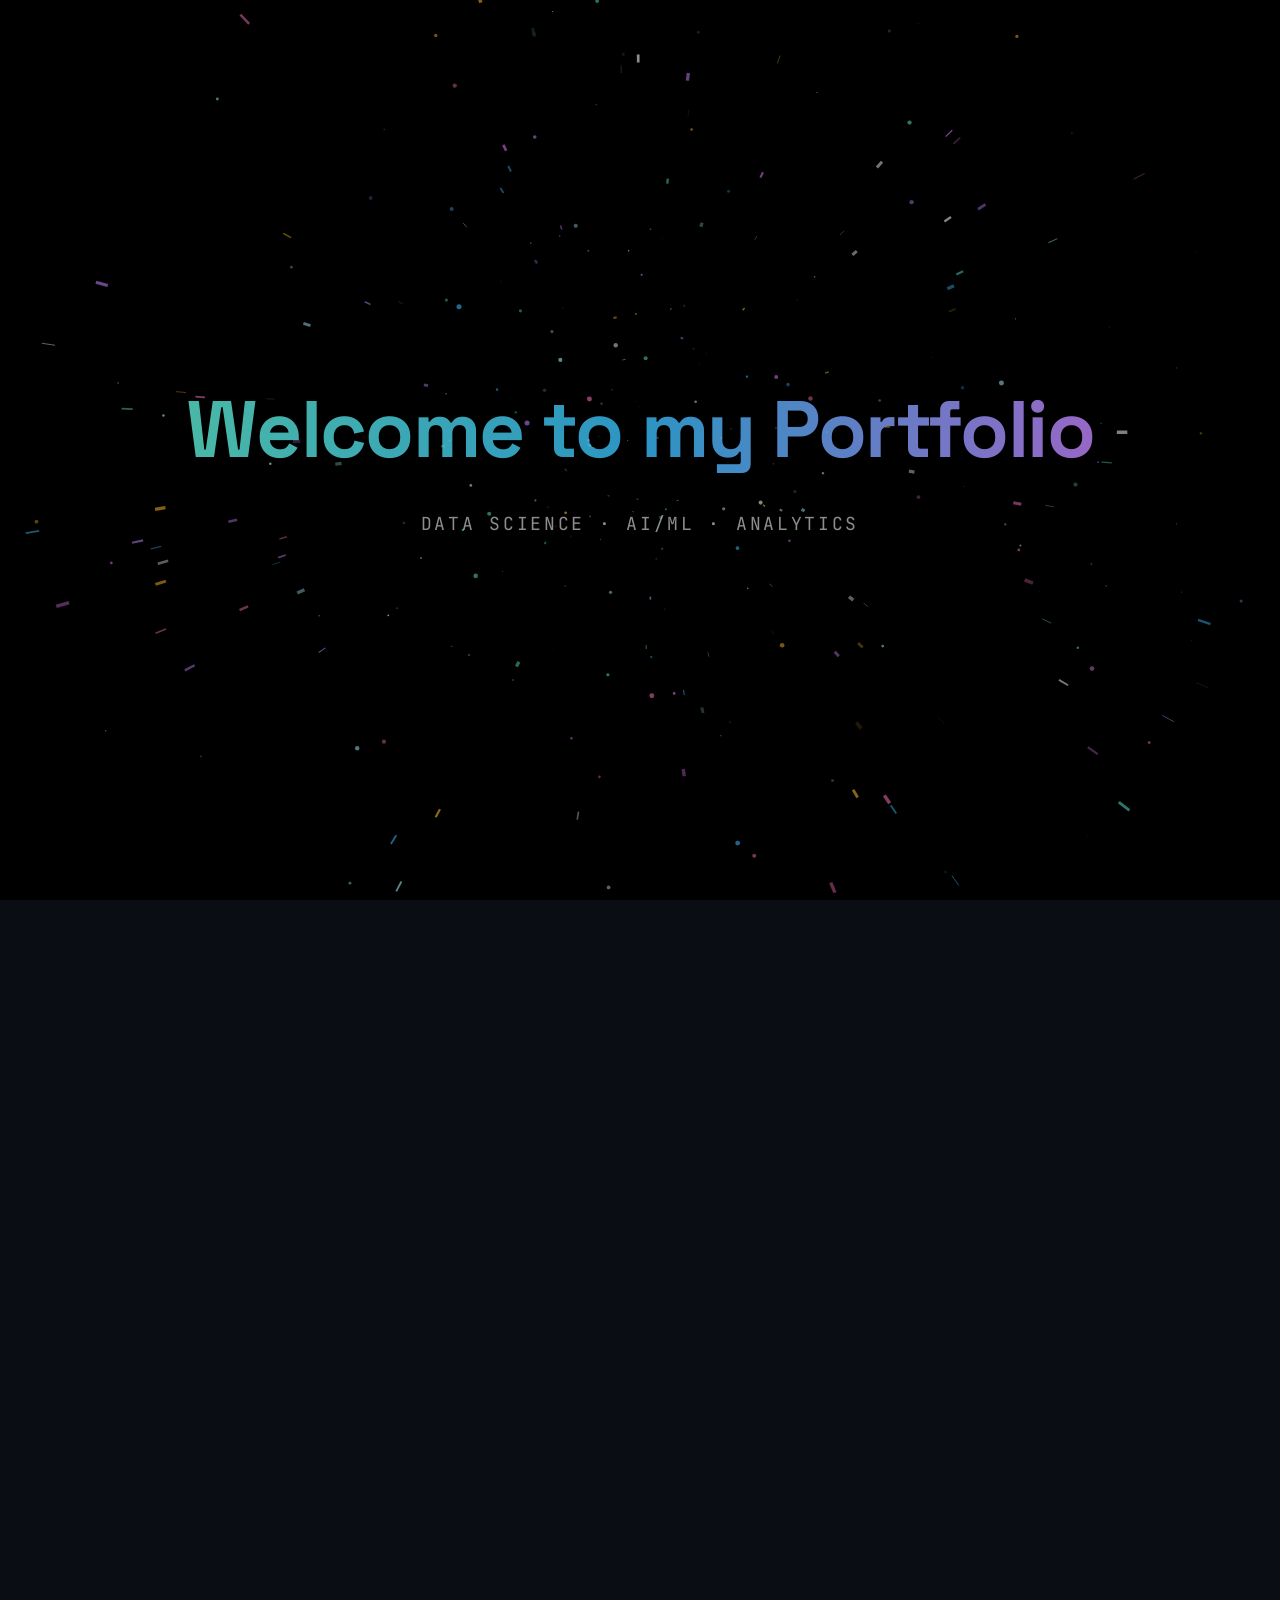
==== commit d817c11b: "tab icon update" ====
--- a/index.html
+++ b/index.html
@@ -5,6 +5,7 @@
     <meta charset="UTF-8">
     <meta name="viewport" content="width=device-width, initial-scale=1.0, maximum-scale=1.0">
     <title>Akash Chaurasiya Portfolio</title>
+    <link rel="icon" type="image/png" href="newicon.png">
     <link rel="preconnect" href="https://fonts.googleapis.com">
     <link rel="preconnect" href="https://fonts.gstatic.com" crossorigin>
     <link
